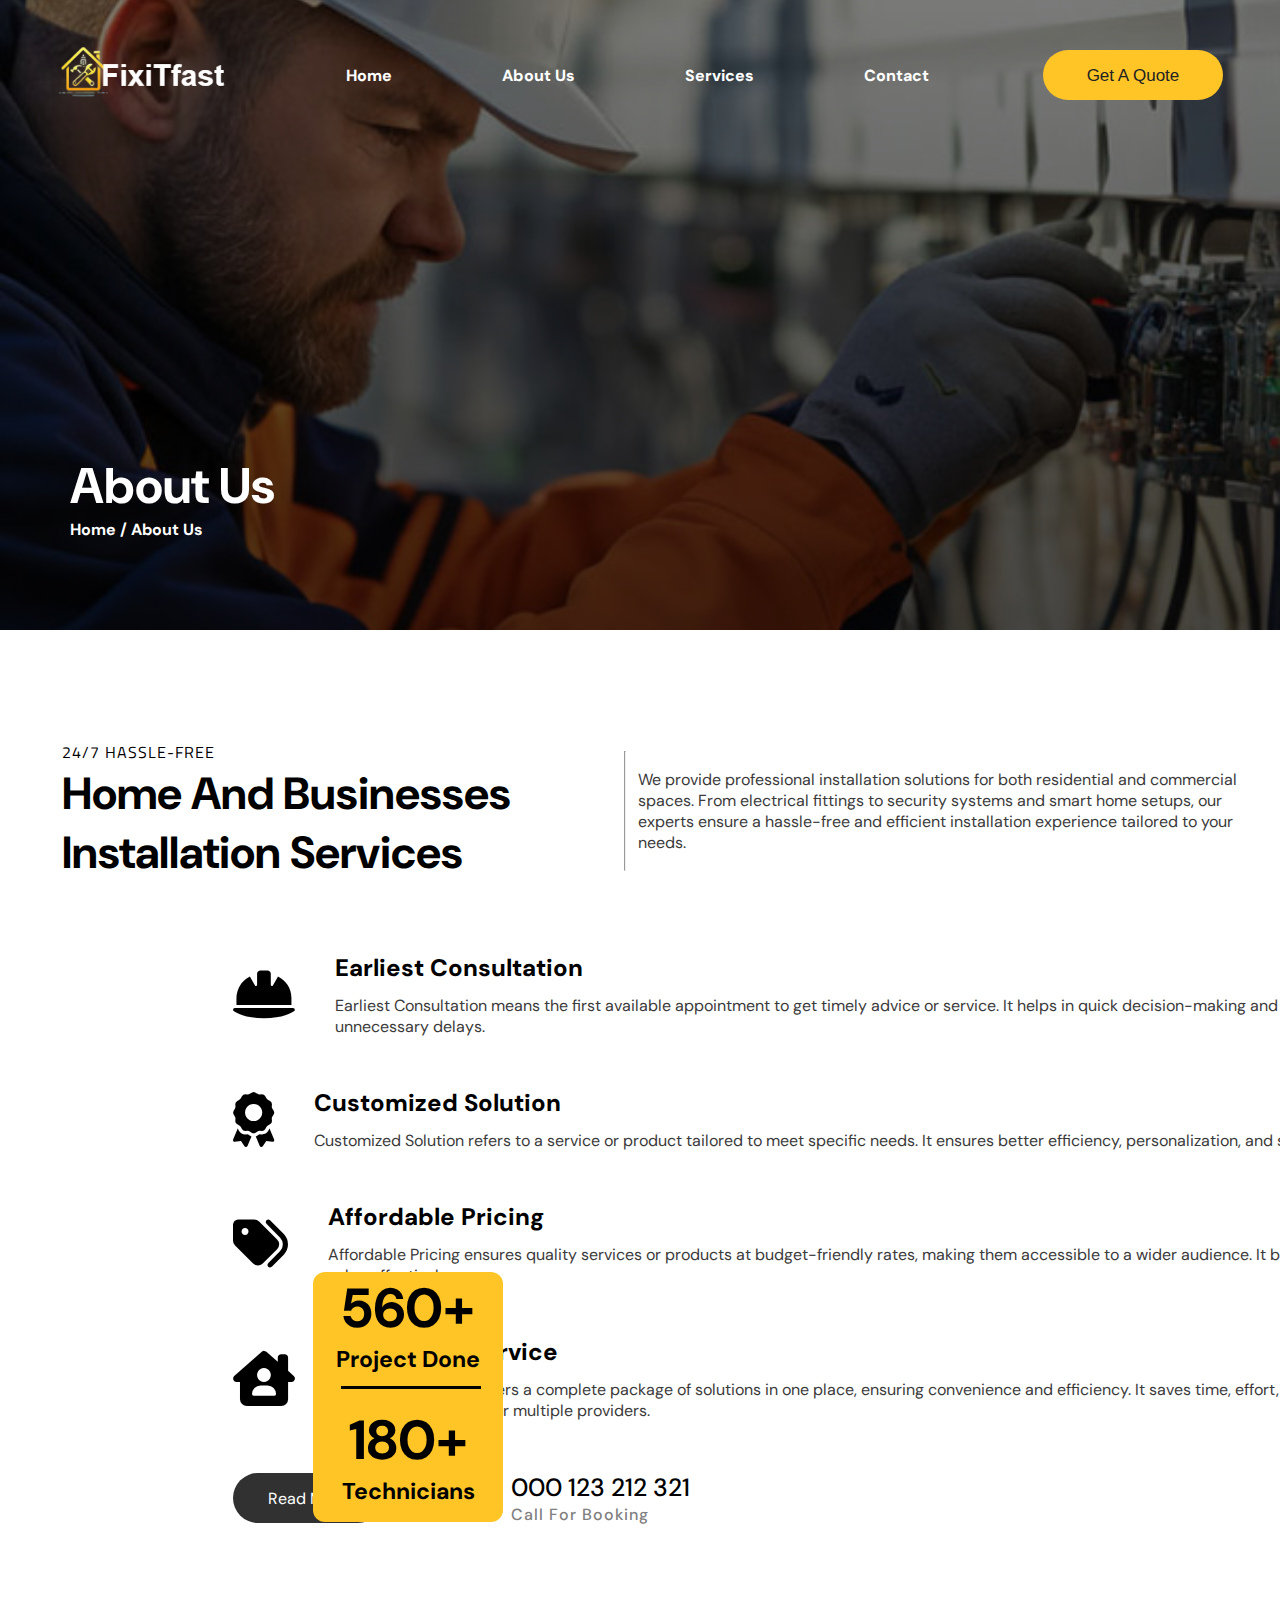
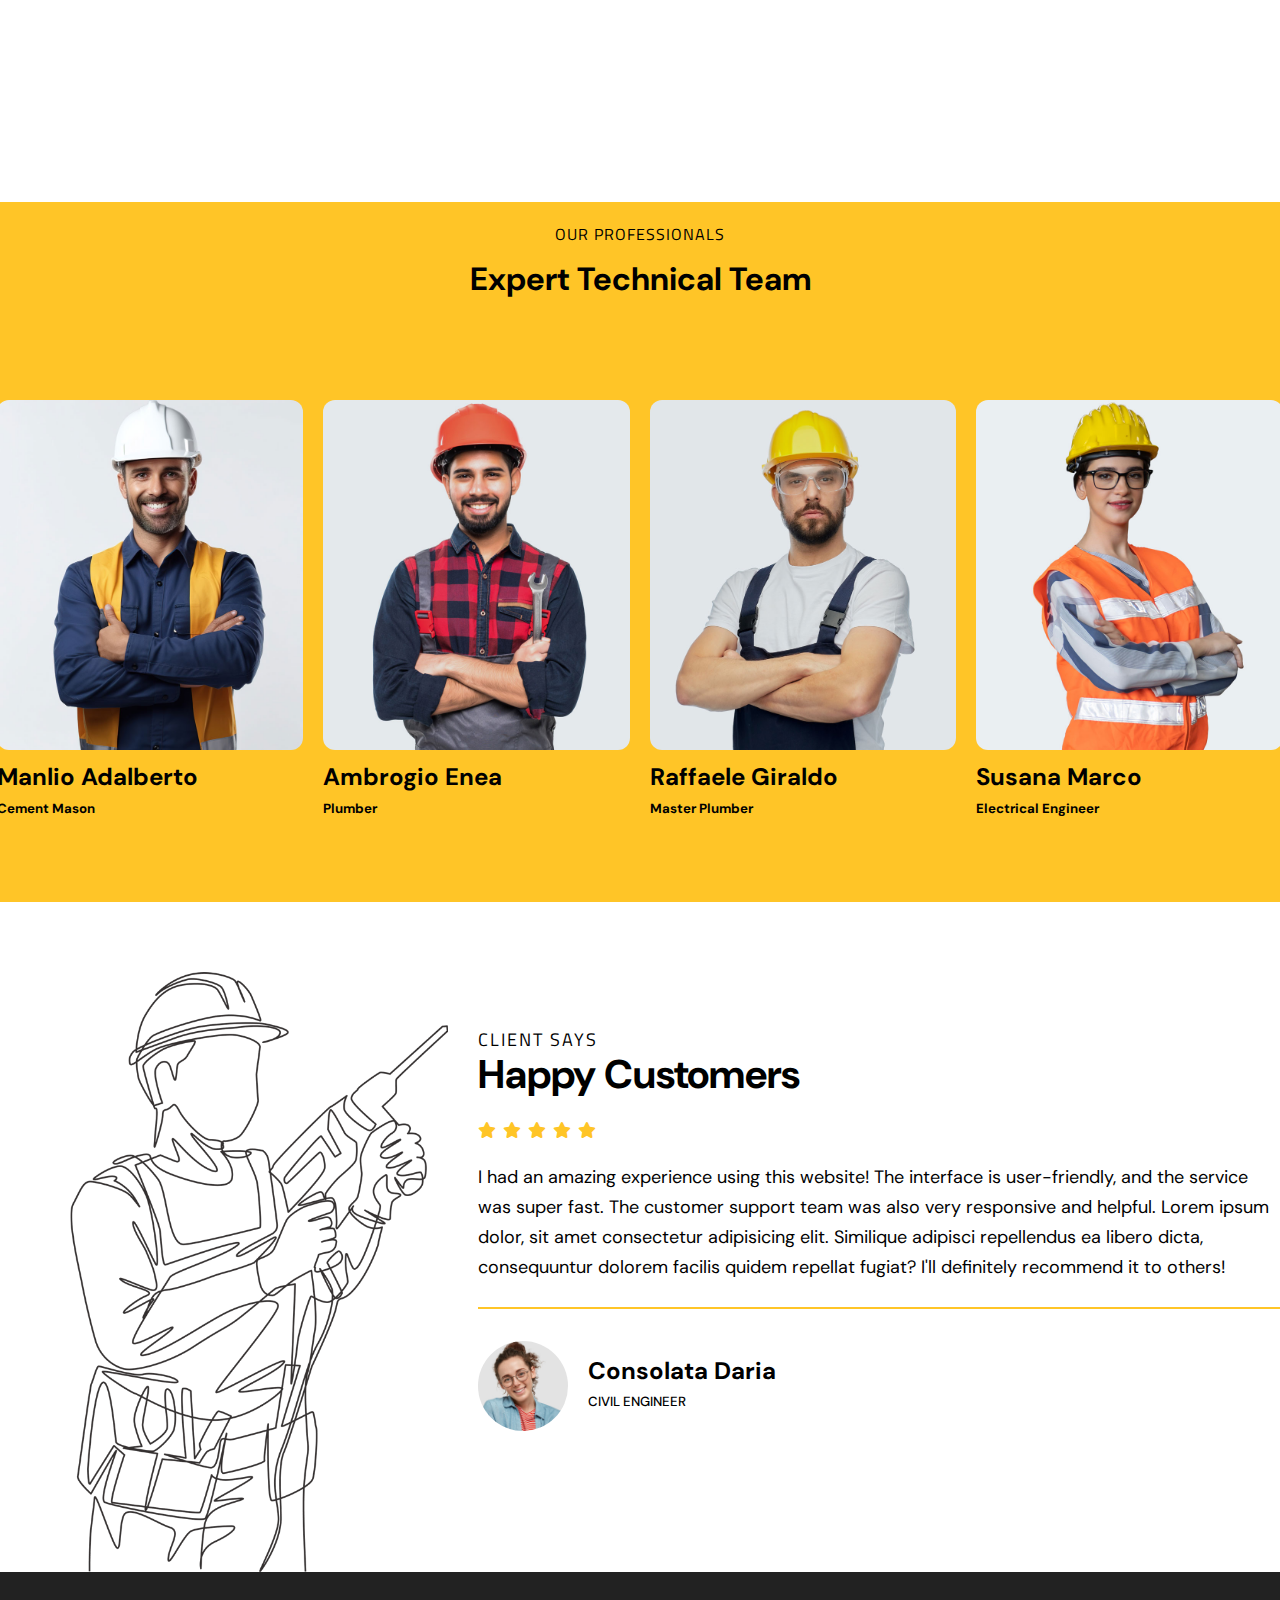
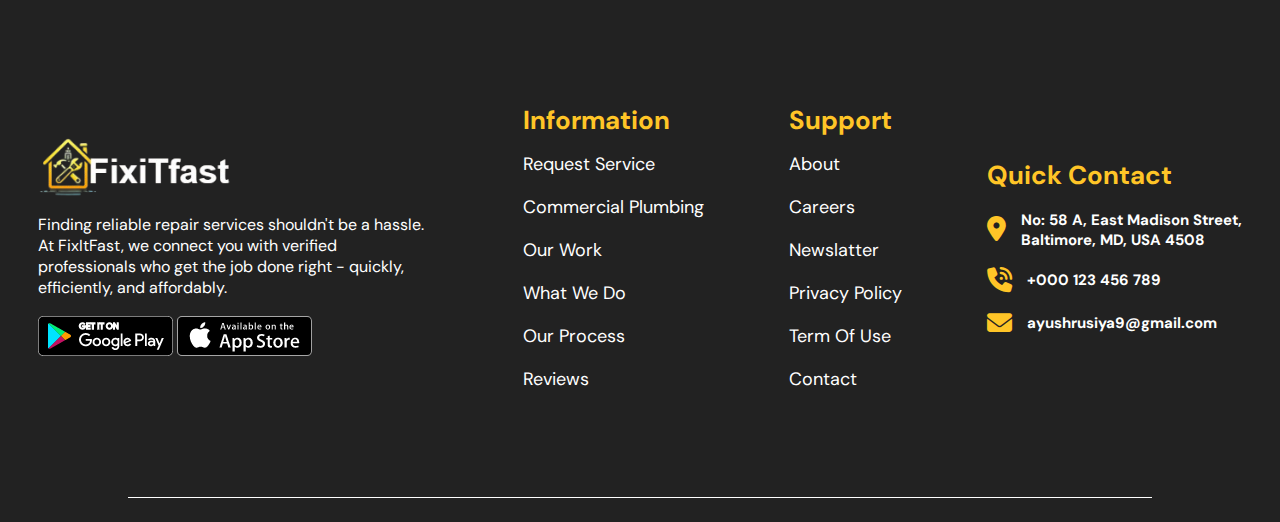
==== about.html @ f1e00926 "all files" ====
<!DOCTYPE html>
<html lang="en">

<head>
    <meta charset="UTF-8">
    <meta name="viewport" content="width=device-width, initial-scale=1.0">
    <title>FixiTfast - About Us </title>
    <link rel="stylesheet" href="style.css">
    <link rel="stylesheet" href="about.css">
    <link rel="preconnect" href="https://fonts.googleapis.com">
    <link rel="preconnect" href="https://fonts.gstatic.com" crossorigin>
    <link
        href="https://fonts.googleapis.com/css2?family=DM+Sans:ital,opsz,wght@0,9..40,100..1000;1,9..40,100..1000&family=Titillium+Web:ital,wght@0,200;0,300;0,400;0,600;0,700;0,900;1,200;1,300;1,400;1,600;1,700&display=swap"
        rel="stylesheet">
    <link rel="stylesheet" href="https://cdnjs.cloudflare.com/ajax/libs/font-awesome/6.7.2/css/all.min.css"
        integrity="sha512-Evv84Mr4kqVGRNSgIGL/F/aIDqQb7xQ2vcrdIwxfjThSH8CSR7PBEakCr51Ck+w+/U6swU2Im1vVX0SVk9ABhg=="
        crossorigin="anonymous" referrerpolicy="no-referrer" />
</head>

<body>
    <div class="master">
        <div class="navbar">
            <img src="Asset/image/nav-logo.png" alt="">
            <ul>
                <li id="navbar-ul"><a href="index.html">Home</a></li>
                <li id="navbar-ul"><a href="about.html">About Us</a></li>
                <li id="navbar-ul"><a href="">Services</a></li>
                <li id="navbar-ul"><a href="">Contact</a></li>
            </ul>
            <div id="navbar">
                <button><a href="">Get A Quote</a></button>
                <label for="click">
                    <i class="fa-solid fa-bars"></i>
                </label>
            </div>
        </div>
        <div id="home-about">
            <h1>About Us</h1>
            <h4>Home / About Us</h4>
        </div>
    </div>
    <section class="element-section">
        <div class="second-section-content">
            <div class="content">
                <span>24/7 HASSLE-FREE</span>
                <h2>Home And Businesses Installation Services</h2>
            </div>
            <div class="content2">
                <hr class="verticle-line">
                <p>We provide professional installation solutions for both residential and commercial spaces. From
                    electrical fittings to security systems and smart home setups, our experts ensure a hassle-free and
                    efficient installation experience tailored to your needs.</p>
            </div>
        </div>
    </section>
    <div class="secont-section-content2">
        <div class="second-content2">
            <div class="img1">
                <img src="asset/second-section-image1.jpg" alt="">
            </div>
            <div class="mid-content">
                <div class="item1">
                    <h1>560+</h1>
                    <h3>Project Done</h3>
                </div>
                <hr class="horizontal-line">
                <div class="item2">
                    <h1>180+</h1>
                    <h3>Technicians</h3>
                </div>
            </div>
            <div class="img2">
                <img src="asset/second-section-image2.jpg" alt="">
                <img src="asset/second-section-image3.jpg" alt="">
            </div>
        </div>
        <div class="second-content2-2">
            <div id="second-content2-right">
                <i class="fa-solid fa-helmet-safety"></i>
                <div>
                    <h2>Earliest Consultation</h2>
                    <p>
                        Earliest Consultation means the first available appointment to get timely advice or service. It
                        helps in quick decision-making and avoids unnecessary delays.
                    </p>
                </div>
            </div>
            <div id="second-content2-right">
                <i class="fa-solid fa-award"></i>
                <div>
                    <h2>Customized Solution</h2>
                    <p>
                        Customized Solution refers to a service or product tailored to meet specific needs. It ensures
                        better efficiency, personalization, and satisfaction.
                    </p>
                </div>
            </div>
            <div id="second-content2-right">
                <i class="fa-solid fa-tags"></i>
                <div>
                    <h2>Affordable Pricing</h2>
                    <p>
                        Affordable Pricing ensures quality services or products at budget-friendly rates, making them
                        accessible to a wider audience. It balances cost and value effectively.
                    </p>
                </div>
            </div>
            <div id="second-content2-right">
                <i class="fa-solid fa-house-chimney-user"></i>
                <div>
                    <h2>All-In-One Service</h2>
                    <p>
                        All-In-One Service offers a complete package of solutions in one place, ensuring convenience and
                        efficiency. It saves time, effort, and cost by eliminating the need for multiple providers.
                    </p>
                </div>
            </div>
            <div class="button-call">
                <button>Read More</button>
                <div>
                    <i class="fa-solid fa-phone-volume"></i>
                    <span>
                        <h1>000 123 212 321</h1>
                        <h4>Call For Booking</h4>
                    </span>
                </div>
            </div>
        </div>
    </div>
    <div class="technical-team">
            <div class="team-heading">
                <h4>OUR PROFESSIONALS</h4>
                <h1>Expert Technical Team</h1>
            </div>
            <div id="technical-team">
                <div id="about-team-member">
                    <img src="Asset/image/tecnician-img1.jpg" alt="">
                    <h2>Manlio Adalberto</h2>
                    <h5>Cement Mason</h5>
                </div>
                <div id="about-team-member">
                    <img src="Asset/image/tecnician-img2.jpg" alt="">
                    <h2>Ambrogio Enea</h2>
                    <h5>Plumber</h5>
                </div>
                <div id="about-team-member">
                    <img src="Asset/image/tecnician-img3.jpg" alt="">
                    <h2>Raffaele Giraldo</h2>
                    <h5>Master Plumber</h5>
                </div>
                <div id="about-team-member">
                    <img src="Asset/image/tecnician-img4.jpg" alt="">
                    <h2>Susana Marco</h2>
                    <h5>Electrical Engineer</h5>
                </div>
        
            </div>
    </div>

    <div class="happy-customer">
        <div id="happy-customer">
            <img src="Asset/image/happy-customer-img.png" alt="" height="600px">
            <div id="happy-customer-content">
                <div class="client-says">
                    <div class="clint-says">
                        <h4>CLIENT SAYS</h4>
                        <h1>Happy Customers</h1>
                    </div>
                    <div class="star-list">
                        <ul>
                            <li><i class="fa-solid fa-star"></i></li>
                            <li><i class="fa-solid fa-star"></i></li>
                            <li><i class="fa-solid fa-star"></i></li>
                            <li><i class="fa-solid fa-star"></i></li>
                            <li><i class="fa-solid fa-star"></i></li>
                        </ul>
                    </div>
                    <p>I had an amazing experience using this website! The interface is user-friendly, and the service
                        was super fast. The customer support team was also very responsive and helpful. Lorem ipsum
                        dolor, sit amet consectetur adipisicing elit. Similique adipisci repellendus ea libero dicta,
                        consequuntur dolorem facilis quidem repellat fugiat? I'll definitely recommend it to others!</p>
                    <hr>
                    <div class="customer-detail">
                        <img src="Asset/image/customer-img.jpg" alt="">
                        <div id="customer-name">
                            <h2>Consolata Daria</h2>
                            <h5>CIVIL ENGINEER</h5>
                        </div>
                    </div>
                </div>
            </div>
        </div>
    </div>
    <div class="footer">
        <div id="footer">
            <div id="footer-1">
                <img src="Asset/image/nav-logo.png" alt="" width="200px">
                <p>Finding reliable repair services shouldn't be a hassle. At FixItFast, we connect you with verified
                    professionals who get the job done right - quickly, efficiently, and affordably.</p>
                <div class="play-store">
                    <img src="Asset/image/google-play.png" alt="">
                    <img src="Asset/image/mac.png" alt="">
                </div>
            </div>
            <div id="footer-2">
                <h3>Information</h3>
                <ul>
                    <li><a href="">Request Service</a></li>
                    <li><a href="">Commercial Plumbing</a></li>
                    <li><a href="">Our Work</a></li>
                    <li><a href="">What We Do</a></li>
                    <li><a href="">Our Process</a></li>
                    <li><a href="">Reviews</a></li>
                </ul>
            </div>
            <div id="footer-2">
                <h3>Support</h3>
                <ul>
                    <li><a href="">About</a></li>
                    <li><a href="">Careers</a></li>
                    <li><a href="">Newslatter</a></li>
                    <li><a href="">Privacy Policy</a></li>
                    <li><a href="">Term Of Use</a></li>
                    <li><a href="">Contact</a></li>
                </ul>
            </div>
            <div id="footer-3">
                <h3>Quick Contact</h3>
                <div id="footer-4-1">
                    <i class="fa-solid fa-location-dot"></i>
                    <h6>No: 58 A, East Madison Street,<br> Baltimore, MD, USA 4508</h6>
                </div>
                <div id="footer-4-1">
                    <i class="fa-solid fa-phone-volume"></i>
                    <h6>+000 123 456 789</h6>
                </div>
                <div id="footer-4-1">
                    <i class="fa-solid fa-envelope"></i>
                    <h6>ayushrusiya9@gmail.com</h6>
                </div>
            </div>
        </div>
        <hr>
    </div>
</body>

</html>
---- style.css ----
html, body {
    overflow-x: hidden;
    margin: 0;
    padding: 0;
    width: 100%; 
}

*{
    margin: 0;
    padding: 0;
    box-sizing: border-box;
    /* overflow: hidden; */
}

.main{
    /* background-image: url(fixitfastbgvde.mp4); */
    background-size: cover;
    height: 100vh;
    font-family: 'Trebuchet MS', 'Lucida Sans Unicode', 'Lucida Grande', 'Lucida Sans', Arial, sans-serif;
}

.navbar img{
    height: 56px;
    /* width: 90px; */
    /* margin-left: 0px;*/
    margin-bottom: 12px; 
}

.navbar h1{
    margin-left: -206px;
}

.navbar{
    display: flex;
    align-items: center;
    justify-content: space-around;
    width: 100%;
    height: 150px;
    color: white;
    top: 0px;
    position: absolute;
    z-index: 10;
    font-family:"DM Sans", sans-serif;
    font-weight: 800;
}

.navbar ul{
    display: flex;
    align-items: center;
    justify-content: center;
    list-style: none;
    gap: 110px;
    font-size: 16px;
}

#navbar-ul a{
    text-decoration: none;
    color: white;
}

#navbar-ul a:hover{
    color: #FFC527;
    transition: 1s ease;
}

.navbar button{
    width: 180px;
    height: 50px;
    border: none;
    border-radius: 50px;
    background-color: #FFC527;
    font-size: 18px;
    cursor: pointer;
}

.navbar button:hover{
    background-color: rgb(49, 49, 49);
    color: white;
    transition: 0.5s ;
}

/* .background_video{
    height: 100vh;
    width: 100;
    top: 0;
    left: 0;
    position: absolute;
    overflow: hidden;
    object-fit: cover;
    z-index: 0; 
}

.background_video video{
    position: absolute;
    top: 50%; 
    left: 50%;
    transform: translate(-50%, -50%);
    width: auto;
    height: auto; */


    .background_video {
        position: absolute;
        top: 0;
        left: 0;
        height: 100vh;
        width: 100%;
        overflow: hidden;
        z-index: 0;
    }
    
    .background_video video {
        position: absolute;
        background-size: cover;
        top: 0;
        left: 0;
        width: 100%;
        height: 100%;
        object-fit: cover;
        z-index: -1; /* Optional: Send it to back */
    }

.container{
    position: absolute;
    z-index: 100;
    /* margin-top: 300px ; */
    /* margin-left: 100px; */
    color: white;
    font-family: "DM Sans", sans-serif;
    /* width: 900px; */
    width: 90%;
    max-width: 900px;
    margin: 300px auto 30px 80px;
}

.container h4{
    font-family: "Titillium Web", sans-serif;
    font-weight: 400;
    font-size: 20PX;
    margin-bottom: 10px;
    letter-spacing: 1.2px;
}

.container h1{
    font-size: 50px;
}

.container p{
    letter-spacing: 0.5px;
    margin-top: 12px;
}

.btn{
    margin-top: 40px;
    display: flex;
    gap: 25px;
}

.btn button{
    font-family: "DM Sans", sans-serif;
    width: 180px;
    height: 50px;
    border-radius: 40px;
    cursor: pointer;
}

.contactbtn{
    border: none;
    background-color: #FFC527;
    font-size: 16px;
    font-weight: 600;
}

.contactbtn:hover{
    background-color:white;
    transition: 0.5s;
}

.readmorebtn{
    border: none;
    background-color: white;
    font-size: 16px;
    font-weight: 600;
}

.readmorebtn:hover{
    background-color: #FFC527;
    transition: 0.5s;
}

.rating{
    margin-left: -590px;
    margin-top: 30px;
    display: flex;
    /* align-items: center; */
    justify-content: center;
    gap: 12px;
}

.rating ul{
    display: flex;
    list-style: none;
}

.rating h5{
    font-size: 17px;
    font-family: "DM Sans", sans-serif;
    font-weight: 300;
}

.second-section-content{
    display: flex;
    align-items: center;
    justify-content: space-evenly;
    gap: 20px;
    margin-top: 110px;
}

.content{
    width: 500px;
    margin-left: 20px;
}

.content span{
    font-family: "Titillium Web", sans-serif;
    letter-spacing: 1px;
    font-weight: 400;
}

.verticle-line{
    background-color: gray;
    width: 2px;
    height: 120px;
}

.content2{
    display: flex;
    align-items: center;
    gap: 12px;
}

.content h2{
    font-family: "DM Sans", sans-serif;
    font-size: 45px;
}

.content2 p{
    /* margin-left: -100px; */
    width: 600px;
    color:  rgb(59, 58, 58);
    font-family: "DM Sans", sans-serif;
}

.secont-section-content2{
    font-family: "DM Sans", sans-serif;
    min-height: 100vh;
    display: flex;
    width: 1300px;
    margin-left: 113px;
    gap: 40px;
    position: relative;
}

.second-content2{
    /* width: 100%; */
    display: flex;
    align-self: center;
}

.img1 img{
    /* width: 80px; */
    margin-top: 24px;
    height: 450px;
    border-radius: 12px;
    margin-right: 12px;
}

.img2 img:first-child{
    border-radius: 12px;
    height: 260px;
}

.img2 img:nth-child(2){
    margin-top: 15px;
    border-radius: 12px;
    width: 300px;
    height: auto;
}

.mid-content{
    position: absolute;
    width: 190px;
    height: 250px;
    text-align: center;
    background-color: #FFC527;
    border-style: none;
    border-radius: 12px;
    margin-left: 200px;
    margin-top: 165px;
}

.item{
    margin-top: 15px;
}

.item1 h1{
    font-size: 55px;
}

.item1 h3{
    font-size: 23px;
}

.horizontal-line{
    background-color: black;
    width: 140px;
    height: 3px;
    border: none;
    margin-top: 12px;
    margin-left: 28px;
}

.item2{
    margin-top: 15px;
}

.item2 h1{
    font-size: 55px;
}

.item2 h3{
    font-size: 23px;
}

.img2{
    height: 450px;
}

.img2 img{
    height: 200px;
}

.second-content2-2{
    margin-left: 67px;
    margin-top: 20px;
}

#second-content2-right{
    display: flex;
    align-items: center;
    gap: 40px;
    margin-top: 50px;
    margin-bottom: 50px;
}

#second-content2-right i{
    font-size: 55px;
}

#second-content2-right div p{
    margin-top: 12px; 
    color:  rgb(59, 58, 58);

}

#second-content2-right div h2{
    font-weight: 800;
}

.button-call{
    display: flex;
    align-items: center;
    gap: 70px;
}

.button-call button{
    height: 50px;
    width: 150px;
    border: none;
    background-color: rgb(49, 49, 49);
    color: white;
    border-radius: 50px;
    font-size: 16px;
    font-family: "DM Sans", sans-serif;
    cursor: pointer;
}

.button-call button:hover{
    background-color: #FFC527;
    color: black;
    transition: 0.5s;
}

.button-call div{
    display: flex;
    gap: 20px;
    align-items: center;
}

.button-call div i{
    font-size: 38px;
    color:  #FFC527;
}

.button-call div span h1{
    font-weight: 500;
    font-size: 25px;
    cursor: pointer;
}

.button-call div span h4{
    color: gray;
}

.button-call div span h1:hover{
    color: #FFC527;
    transition: 0.5s;
}

.button-call div span h4{
    font-family: "DM Sans", sans-serif;
    font-weight: 500;
    letter-spacing: 1px;
    color: gray;
}

.third-section{
    background-color: #FFC527;
    width: 100%; 
    margin-top: 90px;
}    

.first-container{
    display: flex;
    align-items: center;
    /* background-color: #FFC527; */
    height: 450px;
    width: 80%;
    margin-left: 120px;
    padding-top: -100px;
}

.first-container div{
    margin-top: -160px;
}


.first-container div h4{
    font-family: "Titillium Web", sans-serif;
    font-weight: 500;
    letter-spacing: 4px;
}

.first-container div h1{
    font-size: 45px;
    font-family: "DM Sans", sans-serif;
    color:  rgb(37, 37, 37);
}

.first-container div p{
    font-size: 18px;
    width: 700px;
    margin-left: 12px;
    font-family: "DM Sans", sans-serif;
    color: rgb(59, 59, 59);
}

#first-container{
    display: flex;
    align-items: center;
}

.first-container hr{
    width: 1.5px;
    height: 110px;
    border: none;
    background-color: rgb(58, 57, 57);
    /* margin-top: -160px; */
}

.second-container{
    position: absolute;
    margin-top: -210px;
    font-family: "DM Sans", sans-serif;
}

.part{
    display: flex;
    align-items: center;
    margin-left: 30px;
    margin-right: 30px;
    gap: 18px;
}

.sanitary{
    width: 351px;
    height: 500px;
}

.sanitary img:hover{
    transform: scale(1.05);
    transition: 0.5s ease;
    background-size: cover;
    cursor: pointer;
}

.circle{
    width: 90px;
    height: 90px;
    position: absolute;
    background-color: #FFC527;
    border-radius: 50PX;
    display: flex;
    align-items: center;
    justify-content: center;
    margin: 125px;
    cursor: pointer;
}

.sanitary img{
    width: 350px;
    border-radius: 12px;
    cursor: grab;
}


.sanitary span{
    display: flex;
    justify-content: space-between;
    align-items: center;
    margin-top: 15px;
    cursor: pointer;
}

.sanitary span:hover{
     color: #FFC527;
     transition: 0.5s;
}

.sanitary span i{
    font-size: 25px;
}

.sanitary p{
    margin-top: 18px;
    color: rgb(59, 59, 59);
}

.sanitary hr{
    margin-top: 18px;
    border: none;
    height: 1px;
    background-color: black;

}

.sanitary-buttun{
     display: flex;
     align-items: center;
     justify-content: center;
     gap: 20px;
     margin-top: 40px;
    font-family: "DM Sans", sans-serif;
}

#btn1{
    width: 180px;
    height: 50px;
    background-color: #FFC527;
    border: none;
    border-radius: 30px;
    font-weight: 500;
    font-size: 14px;
    cursor: pointer;
}

#btn2{
    width: 180px;
    height: 50px;
    background-color: rgb(59,59,59);
    color: white;
    border: none;
    border-radius: 30px;
    font-weight: 500;
    font-size: 14px;
    cursor: pointer;
}

#btn1:hover{
   background-color: rgb(59, 59, 59);
   transition: 0.5s;
   color: white;
}

#btn2:hover{
   background-color: #FFC527;
   transition: 0.5s;
   color: black;
}

.fourth-section{
    margin-top: 413px;
    height: 431px;
}

.heading{
   padding-top: 100px;
   line-height: 37px;
}

.heading h4{
    font-family: "Titillium Web", sans-serif;
    letter-spacing: 1px;
    font-weight: 500;
    word-spacing: 3px;
    letter-spacing: 0.5px;
    font-size: 18px;
    color: rgb(94, 94, 94);
}

.heading h1{
    font-family: "DM Sans", sans-serif;
    font-size: 42px;
}

.heading, .form{
    margin-left: 140px;
}

.form{
    display: grid;
   grid-template-columns: repeat(3,1fr);
   grid-template-rows: repeat(2,1);
   gap: 50px;
   row-gap: 30px;
   width: 850px;
   margin-top: 30px;
}

#form-type input{
    font-family: "DM Sans", sans-serif;
    padding-left: 12px;
     width: 270px;
     height: 50px;
     font-size: 15px;
     font-weight: 500;
     border: none;
     background-color: rgb(225, 225, 225);
     border-radius: 10px;
}

#form-btn button{
    width: 270px;
    height: 50px;
    border: none;
    font-family: "DM Sans", sans-serif;
    font-size: 16px;
    font-weight: 500;
    background-color: #FFC527;
    border-radius: 10px;
    cursor: pointer;
}

#form-btn button:hover{
   background-color: rgb(59, 59, 59);
   color: white;
   transition: 0.5s;
}

#request-quote img{
    height: 420px;
    position: absolute;
    margin-top: -323px;
    left: 1080px;
}

.fourth-about{
    display: flex;
    align-items: center;
    justify-content: center;
    width: 1215px;
    margin-left: 140px;
    margin-top: 0px;
}

.about1{
    width: 303px;
    height: 320px;
    background-color: #FFC527;    
    text-align: center;
    border-radius: 12px;
}

.about1 div{
    margin-top: 50px;
    width: 220px;
    margin-left: 15px;
}

.about1 div h1{
    font-size: 50px;
    margin-left: -15px;
    font-family: "DM Sans", sans-serif;
}

.about1 div h4{
    margin-left: -90px;
    font-family: "Titillium Web", sans-serif;
    font-weight: 500;
    letter-spacing: 1px;
}

.about1 div p{
    margin-left: 12px;
    width: 250px;
    font-family: "DM Sans", sans-serif;
    text-align: left;
    margin-top: 12px;
    color: rgb(60, 59, 59);
}

.about2{
    display: flex;
    align-items: center;
    justify-content: center;
    border-radius: 12px;
    background-color: rgb(223, 219, 219);

}

#about2-item{
    text-align: center;
    width: 303px;
    height: 320px;
    background-color: rgb(223, 219, 219);
    border-radius: 12px;
}

#about2-item div{
    font-family: "DM Sans", sans-serif;
    margin-top: 90px;
}

#about2-item i{
   font-size: 65px;
}

#about2-item h2{
    margin-top: 12px;
}

#about2-item p{
    margin-top: 12px;
    color: rgb(60, 59, 59);
}

.review{
    background-color: rgb(34, 34, 34);
    margin-top: 100px;
    height: 2100px;
}

.review1{
    display: flex;
    align-items: center;
    justify-content: center;
    gap: 50px;
    width: 1150px;
    margin-left: 180px;
    padding-top: 80px;
}

#review-heading{
    width: 700px;
}

#review-heading h4{
    font-family: "Titillium Web", sans-serif;
    color: #FFC527;
    letter-spacing: 0.5px;
    font-size: 17px;  
    font-weight: 400;
}

#review-heading h1{
    font-family: "DM Sans", sans-serif;
    font-size: 45px;
    margin-top: 15px;
    color: white;
}

#review-content{
    display: flex;
    gap: 32px;
    width: 556px;
}

#review-content p{
    color: white;
    font-family: "DM Sans", sans-serif;
    padding-top: 12px;
}

#review-content hr{
    border: none;
    background-color: rgb(217, 216, 216);
    width: 1px;
    height: 200px;
}

.review-star{
    display: flex;
    align-items: center;
    justify-content: center;
    margin-top: 35px;
    margin-left: -190px;
}

.review-star-ul ul{
    list-style: none;
    display: flex;
    align-items: center;
}

.review-star-ul h5{
    color: white;
    font-family: "DM Sans", sans-serif;
} 

.review-section2{
    display: flex;
    align-items: center;
    justify-content: center;
    gap: 45px;
    margin-top: 60px;
}

#review-section2-content h1{
   font-size: 95px;
   color: #FFC527;
   font-family: "DM Sans", sans-serif;
}

#review-section2-content h4{
    font-size: 24px;
    font-weight: 600;
   font-family: "DM Sans", sans-serif;
   color: white;
}

.portfolio-content{
    display: grid;
    grid-template-columns: repeat(3,1fr);
    grid-template-rows: repeat(2,1fr);
    margin-left: 50px;
    grid-row-gap: 30px;
    margin-top: 85px;
}

#portfolio-content img{
    border-radius: 12px;
    width: 440px;
    height: auto;
}

#portfolio-content img:hover{
    transform: scale(1.05);
    transition: 0.5s ease;
    cursor: pointer;
}

#portfolio-content div{
    text-align: center;
    width: 350px;
    margin-left: 43px;
}

#portfolio-content-item-h2 a{
    color: white;
    text-decoration: none;
   font-family: "DM Sans", sans-serif;
}

#portfolio-content-item-h2 a:hover{
    color: #FFC527;
    transition: 0.5s ease;
    text-decoration:underline;
}

#portfolio-content-item-a {
    word-spacing: 2px;
    font-size: 17px;
    color: gray;
    font-family: "Titillium Web", sans-serif;
}

#portfolio-content-item-a:hover{
    color: white;
    transition: 0.5s ease;
}

#portfolio-content-item-a i{
    font-size: 15px;
    margin-left: 5px;
}

.portfolio-btn{
    text-align: center;
    margin-top: 50px;
 
}

.portfolio-btn button{
    width: 212px;
    height: 45px;
    border: none;
    border-radius: 25px;
    background-color: #FFC527;
    cursor: pointer;
}

.portfolio-btn button:hover{
    background-color: white;
    transition: 0.5s ease;
}

.portfolio-btn button a{
    text-decoration: none;
   font-family: "DM Sans", sans-serif;
   font-size: 15px;
   font-weight: 500;
   color: rgb(34, 34, 34);
}

.house{
    display: flex;
    align-items: center;
    justify-content: center;
    gap: 50px;
    height: 150px;
    background-color: rgb(34, 34, 34);
    margin-top: 90px;
}   

.house img{
    height: 150px;
}

.house-content h1{
   font-size: 50px;
   width: 700px;
   font-family: "DM Sans", sans-serif;
   color: white;
}

.house-btn{
    display: flex;
    gap: 20px;
}

#house-btn1{
    width: 160px;
    height: 50px;
    border: none;
    border-radius: 25px;
    background-color: #FFC527;
   cursor: pointer;
}

#house-btn1 a{
   font-family: "DM Sans", sans-serif;
   font-size: 16px;
   text-decoration: none;
   color: rgb(34, 34, 34);
}

#house-btn1:hover{
    background-color: white;
    transition: 0.5s ease;
}

#house-btn2{
    width: 180px;
    height: 50px;
    border: none;
    border-radius: 25px;
    background-color: white;
    cursor: pointer;
}

#house-btn2 a{
    font-family: "DM Sans", sans-serif;
    font-size: 16px;
    text-decoration: none;
    color: rgb(34, 34, 34);
 }

 #house-btn2:hover{
    background-color: #FFC527;
    transition: 0.5s ease;
 }

.technical-team{
    text-align: center;
    height: 700px;
    background-color: #FFC527;
}

.technical-team div{
    padding-top:20px;
}

.team-heading{
    margin-top: 20px;
}

.team-heading h4{
    font-family: "Titillium Web", sans-serif;
    font-weight: 400;
    letter-spacing: 1px;
}

.team-heading h1{
    font-family: "DM Sans", sans-serif;
    margin-top: 12px;
}

#technical-team{
    display: flex;
    align-items: center;
    justify-content: center;
    gap: 20px;
    margin-top: 60px;
}

#technical-team img{
    height: 350px;
    border-radius: 12px;
}

#about-team-member {
    text-align: start;
    line-height: 32px;
    font-family: "DM Sans", sans-serif;
}

.happy-customer{
    height: 600px;
}

#happy-customer{
    display: flex;
    justify-content: center;
   margin-top: 70px;
   gap: 30px;
   margin-left: 70px;
}

#happy-customer-content{
    margin-top: 50px;
    width: 900px;
}

.clint-says{
    line-height: 35px;
}

.clint-says h4{
    font-family: "Titillium Web", sans-serif;
    letter-spacing: 2px;
    font-weight: 400;
    font-size: 18px;
}

.clint-says h1{
    font-family: "DM Sans", sans-serif;
    font-size: 40px;
}

.star-list ul{
   display: flex;
   align-items: center;
   list-style: none;
   gap: 7px;
   margin-top: 30px;
}

.star-list ul li{
   color: #FFC527;
}

.client-says p{
    line-height: 30px;
    font-family: "DM Sans", sans-serif;
     margin-top: 22px;
     font-size: 18px;
}

.client-says hr{
    background-color: #FFC527;
    height: 2px;
    border: none;
    margin-top: 25px;
}

.customer-detail{
    display: flex;
    align-items: center;
    gap: 20px;
    margin-top: 32px;
}

.customer-detail img{
   height: 90px;
   border-radius: 50%;
}

#customer-name{
    font-family: "DM Sans", sans-serif;
    line-height: 31px;
}

#customer-name h5{
    font-weight: 500;
}

.booking{
    background-color: #FFC527;
    width: 100%;
    height: 800px;
   
}

#booking-set{
    /* margin-left: 55px; */
    padding-top: 35px;
    display: flex;
    align-items: center;
    justify-content: center;
    gap: 20px;
}

.booking1{
    /* background-image: url(Asset/second-section-image3.jpg); */
    background: linear-gradient(to top, rgba(0, 0, 0, 0.8), rgba(0, 0, 0, 0)), 
    url('Asset/second-section-image3.jpg');
    border-radius: 15px;
    height: 730px;
    opacity: 1;
    width: 650px;
    background-size: cover;
    background-position: center;
    text-align: center;
    display: flex;
    flex-direction: column;
    justify-content: flex-end;
    marg
}

#booking-1{
    display: flex;
    align-items: center;
    justify-content: center;
    gap: 15px;
    margin-bottom: 20px
}

#booking-1 i{
    font-size: 60px;
    color: #FFC527;
}

#booking-1 div{
    color: white;
    font-family: "DM Sans", sans-serif;
    text-align: left;
}

#booking-2-head{
    padding-bottom: 20px;
}

#booking-2-head h4{
    font-family: "Titillium Web", sans-serif;
    letter-spacing: 1.5px;
    font-size: 18px;
    font-weight: 400;
    color: rgb(56, 55, 55);
}

#booking-2-head h1{
    font-family: "DM Sans", sans-serif;
    font-size: 59px;
}

#booking-2-head p{
    font-family: "DM Sans", sans-serif;
    color: rgb(56, 55, 55);

}

.booking-2{
    width: 750px;    
}

#booking-2-form{
    display: grid;
    grid-template-columns: repeat(2,1fr);
    grid-template-rows: repeat(4,1fr);
    gap: 10px;
}

.service-option{
    grid-column-start: 1;
    grid-column-end: 3;
}

.address{
    grid-column-start: 1;
    grid-column-end: 3;
}

#message{
    width: 747px;
    height: 150px;
    margin-top: 20px;
    border: 2px solid gray;
    border-radius: 12px;
    padding: 5px;
    font-family: "DM Sans", sans-serif;

}

#booking-2-form input{
    height: 60px;
    border: 2px solid gray;
    border-radius: 12px;
    padding: 10px;
    font-family: "DM Sans", sans-serif;
}

.booking-2 button{
    width: 150px;
    height: 45px;
    border: none;
    border-radius: 25px;
    background-color: rgb(34, 34, 34);
    color: white;
    font-family: "DM Sans", sans-serif;
    font-size: 15px;
    cursor: pointer;
}

.booking-2 button:hover{
    background-color: white;
    color: black;
    transition: 0.5s ease;
}

.footer{
    height: 550px;
    width: 100%;
    background-color: rgb(34, 34, 34);
    display: flex;
    flex-direction: column;
    align-items: center;
    justify-content: center;
}

#footer{
    display: flex;
    align-items: center;
    justify-content: center;
    width: 100%;
    gap: 85px;  

}

#footer-1{
    width: 400px;
    height: 500px;
    text-align: start;
    color: white;
    font-family: "DM Sans", sans-serif;
    display: flex;
    flex-direction: column;
    justify-content: center;
    gap: 18px;
}

#footer-2{
    display: flex;
    flex-direction: column;
    align-items: start;
    gap: 15px;
    font-family: "DM Sans", sans-serif;
    
}

#footer-2 h3{
    font-size: 26px;
    color: #FFC527;

}

#footer-2 ul{
    list-style: none;
    display: flex;
    flex-direction:column;
    align-items: start;
    gap: 19px;
}

#footer-2 ul li a{
    text-decoration: none;
    color: white;
    cursor: pointer;
    font-size: 18px;
}

#footer-2 ul li a:hover{
    color: #FFC527;
    transition: 1s ease;
}

#footer-3{
    text-align: start;
    display: flex;
    flex-direction: column;
    justify-content: center;
    gap: 18px;
    font-family: "DM Sans", sans-serif;

}

#footer-3 h3{
    font-size: 26px;
    color: #FFC527;
}

#footer-4-1{
    display: flex;
    align-items: center;
    justify-content: start;
    gap: 15px;
}

#footer-4-1 i{
    font-size: 25px;
    color: #FFC527;
}

#footer-4-1 h6{
    color: white;
    font-size: 15px;
}

.footer hr{
    width: 80%;
    border: none;
    height: 1px;
    background-color: white;
}

.main input{
    position: absolute;
    z-index: 900;
}

.navbar label i{
    font-size: 26px;
    cursor: pointer;
}

.navbar label{
    display: none;
}

#click:checked~.navbar ul{
    display: block;
    color: black;
}

#navbar label i{
    color: #FFC527;
}

#navbar button a{
    text-decoration: none;
    color: rgb(34, 34, 34);
    font-size: 17px;
}

#navbar button a:hover{
    color: white;
}

@media (max-width: 400px) {
    #navbar button{
        display: none;
    }

    .container h1{
        font-size: 26px;
        text-align: center;
    }

    .second-content2-2{
        width: 90%;
        margin: 0;
    }

    #second-content2-right{
        flex-wrap: wrap;
        align-items: center;
        justify-content: center;
        margin-left: 0;
    }
}

@media (max-width: 699px) {


    .form{
        grid-template-columns: repeat(1,auto);
        grid-template-rows: repeat(6,1fr);
        gap: 10px;
        grid-row-gap: 10px;
        margin-left: 20px;
    }
}

@media (max-width: 899px) {
    .navbar{
        width: 90%; 
        justify-content: space-around;
        align-items: center;
    }

    #navbar{
        display: flex;
        gap: 12px;
        align-items: center;
    }
 
    .navbar label{
        display: block;
    }

    #navbar label i{
        position: relative;
        z-index: 3;
    }
    
    .container .btn button{
        width: 130px;
    }

    .navbar ul{
        display: none;
        position: absolute;
        z-index: 2;
        top: 52px;
        background-color: white;
        color: black;
        border-radius: 10px;
        width: 160px;
        text-align: start;
        line-height: 45px;
        right: 27px;
        height: 290px;
        padding-top: 35px;
        padding-right: 12px;
    }

    .navbar ul li{
        /* margin-top: 40px; */
        border: 1px solid gray;
        border-radius: 12px;
        padding: 5px;
        margin: 5px;
    }

    #navbar-ul a{
        color: black;
    }

    .container{
        position: relative;
        z-index: 2;
        margin: 0;
        display: flex;
        flex-direction: column;
        align-items: center;
        margin-top: 120px;
        width: 100%;
        justify-content: center;
    }

    .container h1{
        font-size: 35px;
    }

    .container p{
        width: 80%;
    }

    .rating{
        margin: 0;
        margin-top: 30px;
    }

    .first-container div{
        margin: 0;
    }

    .first-container div p{
        width: 80%;
    }

    .first-container hr{
        display: none;
    }

    .first-container{
        flex-wrap: wrap;
        align-items: center;
        margin: 0;
    }

    .second-container{
        position: unset;
        margin: 0;
    }

    .part{
        flex-wrap: wrap;
        align-items: center;
        justify-content: center;
        
    }
    #request-quote{
        display: none;
    }

    .second-section-content{
        flex-wrap: wrap;
    } 

    .content2{
        width: 90%;
    }

    .second-content2{
        flex-wrap: wrap;
        align-items: center;
        justify-content: center;
        margin: 0;
        padding: 0;
    }

    .mid-content{
        position: unset;
        margin: 0;
        padding: 0;
    }

    .secont-section-content2{
        margin: 0;
        padding: 0;
        text-align: center;
    }

    .button-call{
        flex-wrap: wrap;
        justify-content: center;
    }

    .fourth-section{
        margin: 0;
        text-align: center;
    }

    .form{
        grid-template-columns: repeat(2,auto);
        grid-template-rows: repeat(3,1fr);
        gap: 10px;
        grid-row-gap: 10px;
        margin-left: 20px;
    }

    #form-type input{
        margin: 0;
        /* width: auto; */
        /* padding: 0; */
        gap: 0;
        /* margin-left: -29px; */
    }

    .portfolio-content{
        grid-template-columns: repeat(1,auto);
        grid-template-rows: repeat(6,auto);
        height: auto;
    }
}

@media (max-width: 1200px) {
    .portfolio{
        height: auto;
    }

    .first-container{
        flex-wrap: wrap;
        align-items: center;
        height: auto;
        margin-left: 10px;
        padding: 0;
    }

    .secont-section-content2{
        flex-wrap: wrap;
        width: 90%;
    }

    .second-content2-2{
        width: 90%;
        margin: 0;
    }

    .fourth-about{
        flex-wrap: wrap;
        flex-direction: column;
        margin: 20px;
        width: auto;
        
    }    

    .about2{
        flex-wrap: wrap;
        background-color: none;
        width: auto;
    }

    .review1{
        flex-wrap: wrap;
        margin: 0;
        width: auto;
    }

    .review-section2{
        flex-wrap: wrap;
    }

    .portfolio-content{
        grid-template-columns: repeat(2,1fr);
        grid-template-rows: repeat(3,1fr);
    }
}


@media (max-width: 1496px){
    .heading{
        margin: 0;
        padding: 0;
    }

    .fourth-section{
        margin: 0;
        text-align: center;
    }

    .first-container{
    }  

    .first-container div{
        margin: 0;
    }

    .second-container{
        position: unset;
        margin: 0;
    }

    .part{
        flex-wrap: wrap;
        align-items: center;
        justify-content: center;
        height: auto;
        
    }
    #request-quote{
        display: none;
    }
}
---- about.css ----
*{
    margin: 0;
    padding: 0;
    box-sizing: border-box;
}

.master{
    background: linear-gradient(to top, rgba(1, 0, 0, 0.7), rgba(0, 0, 0, 0.5)),url(Asset/air\ condition.jpg);
    height: 70vh;
    background-size: cover;
    background-position: center;
}

#home-about{
    color: white;
    display: flex;
    flex-direction: column;
    justify-content: flex-end;
    width: 400px;
    padding-left: 70px;
    height: 60vh;
    font-family: "DM Sans", sans-serif;

}

#home-about h1{
    font-size: 50px;
}
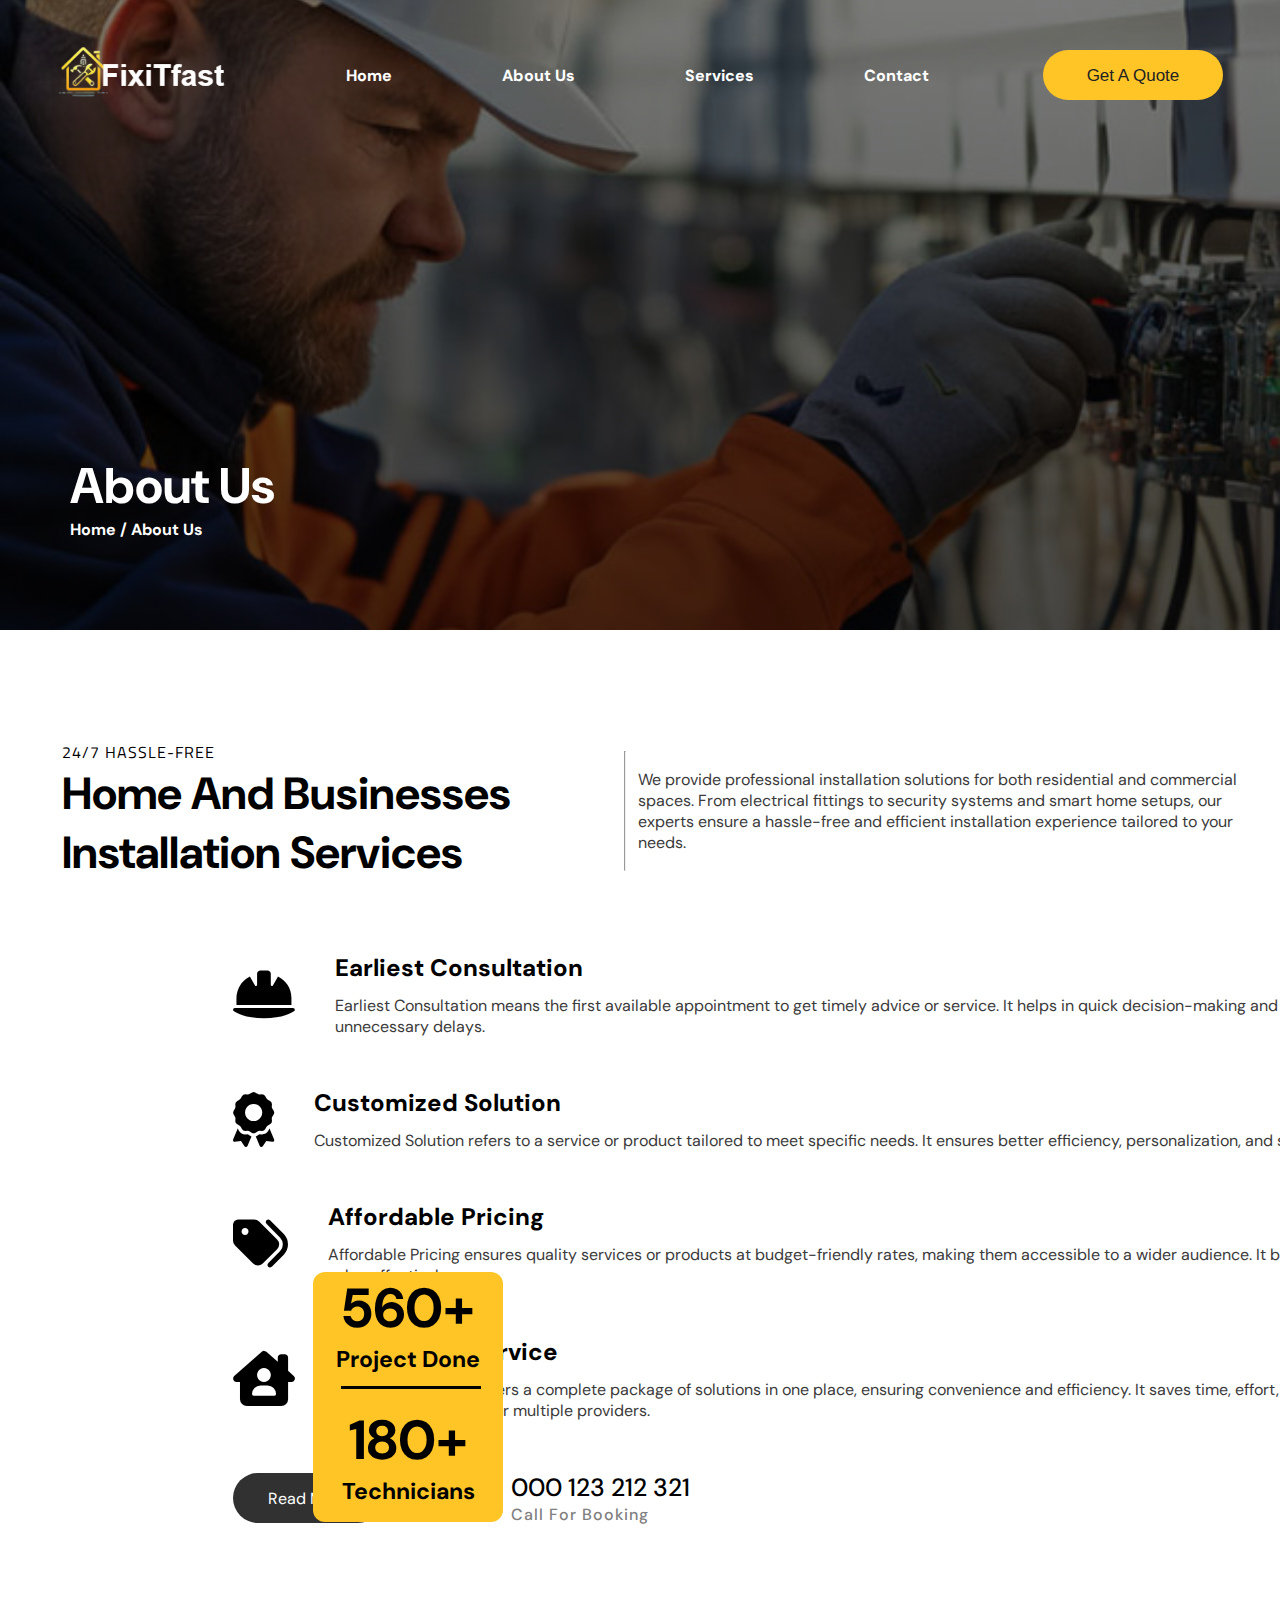
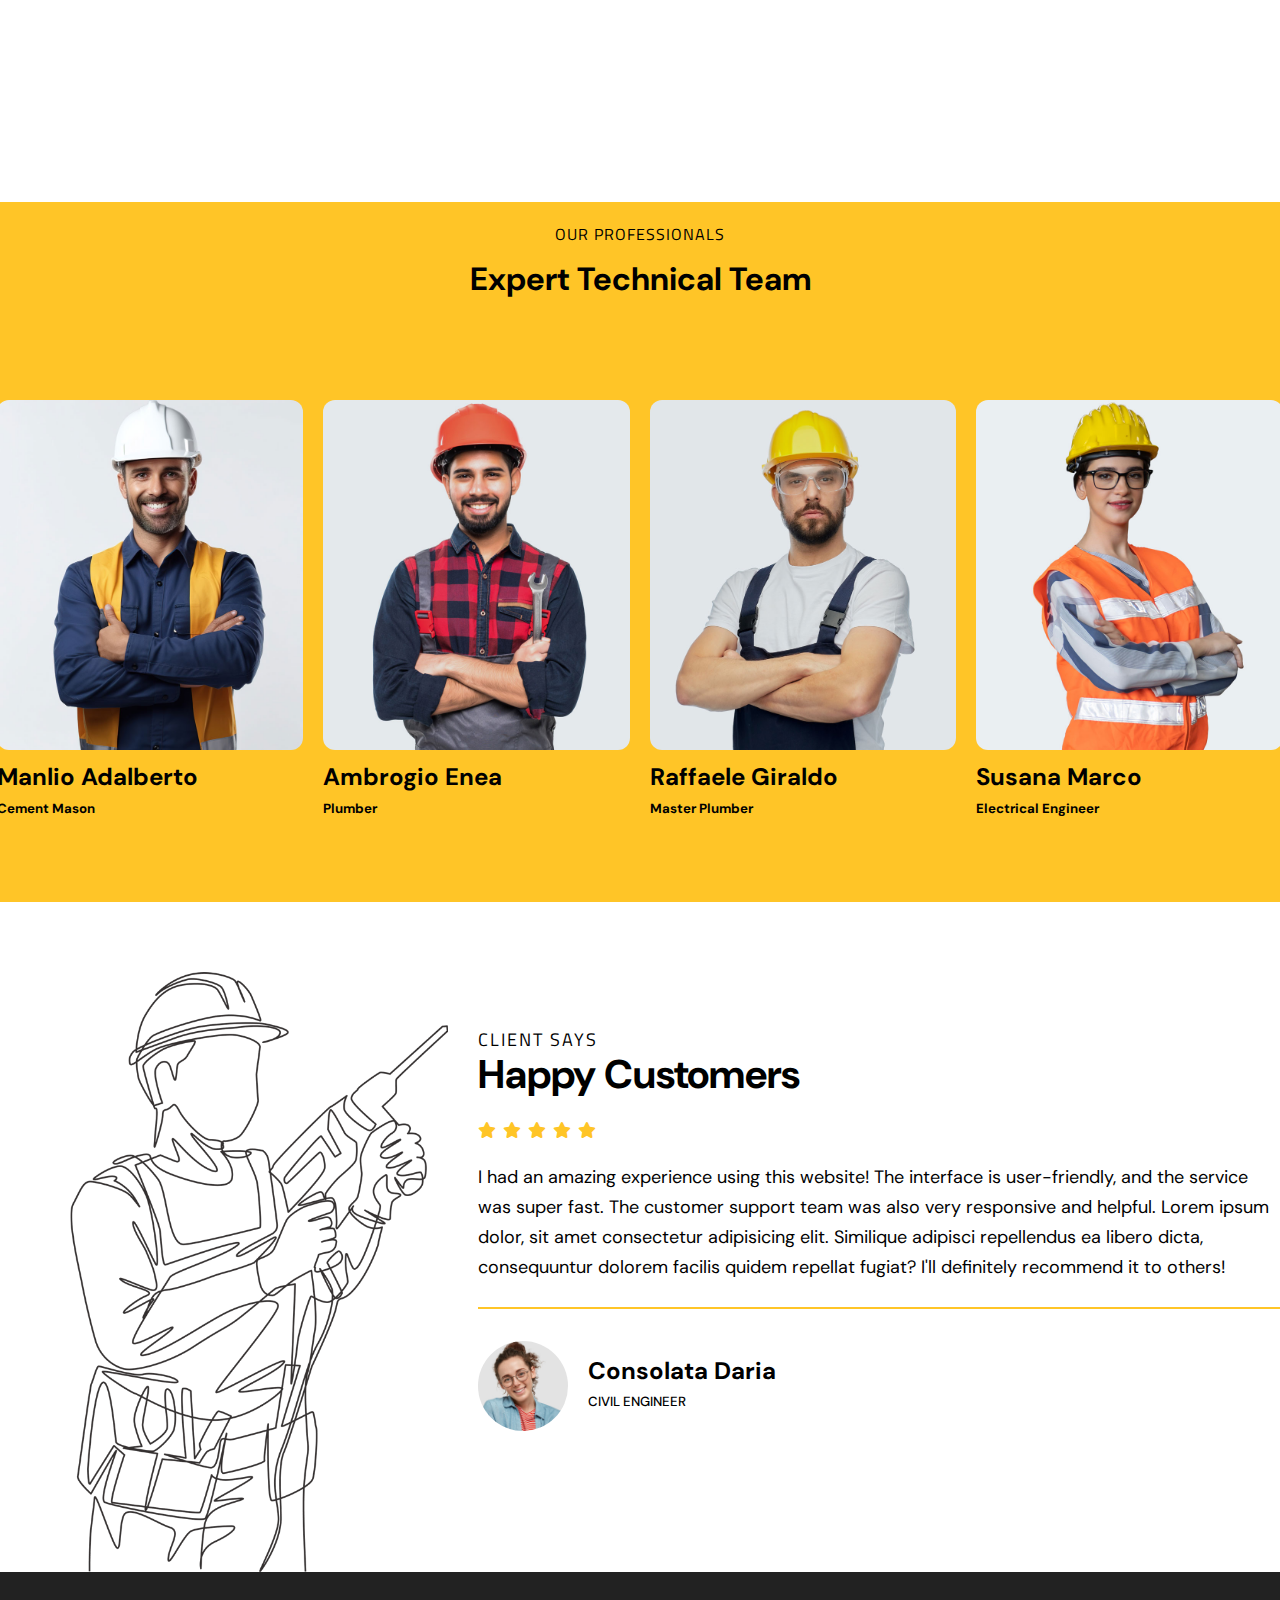
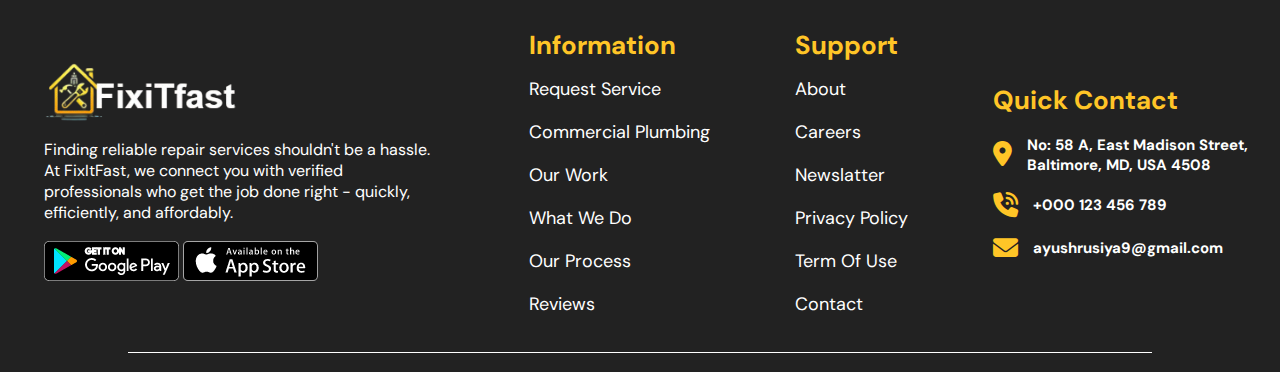
==== commit 0740ac5b: "update" ====
--- a/about.html
+++ b/about.html
@@ -18,116 +18,128 @@
 </head>
 
 <body>
-    <div class="master">
-        <div class="navbar">
-            <img src="Asset/image/nav-logo.png" alt="">
-            <ul>
-                <li id="navbar-ul"><a href="index.html">Home</a></li>
-                <li id="navbar-ul"><a href="about.html">About Us</a></li>
-                <li id="navbar-ul"><a href="">Services</a></li>
-                <li id="navbar-ul"><a href="">Contact</a></li>
-            </ul>
-            <div id="navbar">
-                <button><a href="">Get A Quote</a></button>
-                <label for="click">
-                    <i class="fa-solid fa-bars"></i>
-                </label>
-            </div>
-        </div>
-        <div id="home-about">
-            <h1>About Us</h1>
-            <h4>Home / About Us</h4>
-        </div>
-    </div>
-    <section class="element-section">
-        <div class="second-section-content">
-            <div class="content">
-                <span>24/7 HASSLE-FREE</span>
-                <h2>Home And Businesses Installation Services</h2>
-            </div>
-            <div class="content2">
-                <hr class="verticle-line">
-                <p>We provide professional installation solutions for both residential and commercial spaces. From
-                    electrical fittings to security systems and smart home setups, our experts ensure a hassle-free and
-                    efficient installation experience tailored to your needs.</p>
-            </div>
-        </div>
-    </section>
-    <div class="secont-section-content2">
-        <div class="second-content2">
-            <div class="img1">
-                <img src="asset/second-section-image1.jpg" alt="">
-            </div>
-            <div class="mid-content">
-                <div class="item1">
-                    <h1>560+</h1>
-                    <h3>Project Done</h3>
-                </div>
-                <hr class="horizontal-line">
-                <div class="item2">
-                    <h1>180+</h1>
-                    <h3>Technicians</h3>
-                </div>
-            </div>
-            <div class="img2">
-                <img src="asset/second-section-image2.jpg" alt="">
-                <img src="asset/second-section-image3.jpg" alt="">
-            </div>
-        </div>
-        <div class="second-content2-2">
-            <div id="second-content2-right">
-                <i class="fa-solid fa-helmet-safety"></i>
-                <div>
-                    <h2>Earliest Consultation</h2>
-                    <p>
-                        Earliest Consultation means the first available appointment to get timely advice or service. It
-                        helps in quick decision-making and avoids unnecessary delays.
-                    </p>
-                </div>
-            </div>
-            <div id="second-content2-right">
-                <i class="fa-solid fa-award"></i>
-                <div>
-                    <h2>Customized Solution</h2>
-                    <p>
-                        Customized Solution refers to a service or product tailored to meet specific needs. It ensures
-                        better efficiency, personalization, and satisfaction.
-                    </p>
-                </div>
-            </div>
-            <div id="second-content2-right">
-                <i class="fa-solid fa-tags"></i>
-                <div>
-                    <h2>Affordable Pricing</h2>
-                    <p>
-                        Affordable Pricing ensures quality services or products at budget-friendly rates, making them
-                        accessible to a wider audience. It balances cost and value effectively.
-                    </p>
-                </div>
-            </div>
-            <div id="second-content2-right">
-                <i class="fa-solid fa-house-chimney-user"></i>
-                <div>
-                    <h2>All-In-One Service</h2>
-                    <p>
-                        All-In-One Service offers a complete package of solutions in one place, ensuring convenience and
-                        efficiency. It saves time, effort, and cost by eliminating the need for multiple providers.
-                    </p>
-                </div>
-            </div>
-            <div class="button-call">
-                <button>Read More</button>
-                <div>
-                    <i class="fa-solid fa-phone-volume"></i>
-                    <span>
-                        <h1>000 123 212 321</h1>
-                        <h4>Call For Booking</h4>
-                    </span>
-                </div>
-            </div>
-        </div>
-    </div>
-    <div class="technical-team">
+    <header>
+        <nav>
+            <div class="master">
+                <input type="checkbox" id="click" class="hide">
+                <div class="navbar">
+                    <img src="Asset/image/nav-logo.png" alt="">
+                    <ul>
+                        <li id="navbar-ul"><a href="index.html">Home</a></li>
+                        <li id="navbar-ul"><a href="about.html">About Us</a></li>
+                        <li id="navbar-ul"><a href="service.html">Services</a></li>
+                        <li id="navbar-ul"><a href="contact.html">Contact</a></li>
+                    </ul>
+                    <div id="navbar">
+                        <button><a href="">Get A Quote</a></button>
+                        <label for="click">
+                            <i class="fa-solid fa-bars"></i>
+                        </label>
+                    </div>
+                </div>
+                <div id="home-about">
+                    <h1>About Us</h1>
+                    <h4>Home / About Us</h4>
+                </div>
+            </div>
+        </nav>
+    </header>
+
+    <main>
+        <section class="element-section">
+            <div class="second-section-content">
+                <div class="content">
+                    <span>24/7 HASSLE-FREE</span>
+                    <h2>Home And Businesses Installation Services</h2>
+                </div>
+                <div class="content2">
+                    <hr class="verticle-line">
+                    <p>We provide professional installation solutions for both residential and commercial spaces. From
+                        electrical fittings to security systems and smart home setups, our experts ensure a hassle-free
+                        and
+                        efficient installation experience tailored to your needs.</p>
+                </div>
+            </div>
+        </section>
+        <div class="secont-section-content2">
+            <div class="second-content2">
+                <div class="img1">
+                    <img src="asset/image/second-section-image1.jpg" alt="">
+                </div>
+                <div class="mid-content">
+                    <div class="item1">
+                        <h1>560+</h1>
+                        <h3>Project Done</h3>
+                    </div>
+                    <hr class="horizontal-line">
+                    <div class="item2">
+                        <h1>180+</h1>
+                        <h3>Technicians</h3>
+                    </div>
+                </div>
+                <div class="img2">
+                    <img src="asset/image/second-section-image2.jpg" alt="">
+                    <img src="asset/image/second-section-image3.jpg" alt="">
+                </div>
+            </div>
+            <div class="second-content2-2">
+                <div id="second-content2-right">
+                    <i class="fa-solid fa-helmet-safety"></i>
+                    <div>
+                        <h2>Earliest Consultation</h2>
+                        <p>
+                            Earliest Consultation means the first available appointment to get timely advice or service.
+                            It
+                            helps in quick decision-making and avoids unnecessary delays.
+                        </p>
+                    </div>
+                </div>
+                <div id="second-content2-right">
+                    <i class="fa-solid fa-award"></i>
+                    <div>
+                        <h2>Customized Solution</h2>
+                        <p>
+                            Customized Solution refers to a service or product tailored to meet specific needs. It
+                            ensures
+                            better efficiency, personalization, and satisfaction.
+                        </p>
+                    </div>
+                </div>
+                <div id="second-content2-right">
+                    <i class="fa-solid fa-tags"></i>
+                    <div>
+                        <h2>Affordable Pricing</h2>
+                        <p>
+                            Affordable Pricing ensures quality services or products at budget-friendly rates, making
+                            them
+                            accessible to a wider audience. It balances cost and value effectively.
+                        </p>
+                    </div>
+                </div>
+                <div id="second-content2-right">
+                    <i class="fa-solid fa-house-chimney-user"></i>
+                    <div>
+                        <h2>All-In-One Service</h2>
+                        <p>
+                            All-In-One Service offers a complete package of solutions in one place, ensuring convenience
+                            and
+                            efficiency. It saves time, effort, and cost by eliminating the need for multiple providers.
+                        </p>
+                    </div>
+                </div>
+                <div class="button-call">
+                    <button>Read More</button>
+                    <div>
+                        <i class="fa-solid fa-phone-volume"></i>
+                        <span>
+                            <h1>000 123 212 321</h1>
+                            <h4>Call For Booking</h4>
+                        </span>
+                    </div>
+                </div>
+            </div>
+        </div>
+        <div class="technical-team">
             <div class="team-heading">
                 <h4>OUR PROFESSIONALS</h4>
                 <h1>Expert Technical Team</h1>
@@ -153,49 +165,55 @@
                     <h2>Susana Marco</h2>
                     <h5>Electrical Engineer</h5>
                 </div>
-        
-            </div>
-    </div>
-
-    <div class="happy-customer">
-        <div id="happy-customer">
-            <img src="Asset/image/happy-customer-img.png" alt="" height="600px">
-            <div id="happy-customer-content">
-                <div class="client-says">
-                    <div class="clint-says">
-                        <h4>CLIENT SAYS</h4>
-                        <h1>Happy Customers</h1>
-                    </div>
-                    <div class="star-list">
-                        <ul>
-                            <li><i class="fa-solid fa-star"></i></li>
-                            <li><i class="fa-solid fa-star"></i></li>
-                            <li><i class="fa-solid fa-star"></i></li>
-                            <li><i class="fa-solid fa-star"></i></li>
-                            <li><i class="fa-solid fa-star"></i></li>
-                        </ul>
-                    </div>
-                    <p>I had an amazing experience using this website! The interface is user-friendly, and the service
-                        was super fast. The customer support team was also very responsive and helpful. Lorem ipsum
-                        dolor, sit amet consectetur adipisicing elit. Similique adipisci repellendus ea libero dicta,
-                        consequuntur dolorem facilis quidem repellat fugiat? I'll definitely recommend it to others!</p>
-                    <hr>
-                    <div class="customer-detail">
-                        <img src="Asset/image/customer-img.jpg" alt="">
-                        <div id="customer-name">
-                            <h2>Consolata Daria</h2>
-                            <h5>CIVIL ENGINEER</h5>
+
+            </div>
+        </div>
+
+        <div class="happy-customer">
+            <div id="happy-customer">
+                <img src="Asset/image/happy-customer-img.png" alt="" height="600px" class="display-none">
+                <div id="happy-customer-content">
+                    <div class="client-says">
+                        <div class="clint-says">
+                            <h4>CLIENT SAYS</h4>
+                            <h1>Happy Customers</h1>
                         </div>
-                    </div>
-                </div>
-            </div>
-        </div>
-    </div>
-    <div class="footer">
+                        <div class="star-list">
+                            <ul>
+                                <li><i class="fa-solid fa-star"></i></li>
+                                <li><i class="fa-solid fa-star"></i></li>
+                                <li><i class="fa-solid fa-star"></i></li>
+                                <li><i class="fa-solid fa-star"></i></li>
+                                <li><i class="fa-solid fa-star"></i></li>
+                            </ul>
+                        </div>
+                        <p>I had an amazing experience using this website! The interface is user-friendly, and the
+                            service
+                            was super fast. The customer support team was also very responsive and helpful. Lorem ipsum
+                            dolor, sit amet consectetur adipisicing elit. Similique adipisci repellendus ea libero
+                            dicta,
+                            consequuntur dolorem facilis quidem repellat fugiat? I'll definitely recommend it to others!
+                        </p>
+                        <hr>
+                        <div class="customer-detail">
+                            <img src="Asset/image/customer-img.jpg" alt="">
+                            <div id="customer-name">
+                                <h2>Consolata Daria</h2>
+                                <h5>CIVIL ENGINEER</h5>
+                            </div>
+                        </div>
+                    </div>
+                </div>
+            </div>
+        </div>
+    </main>
+
+    <footer class="footer">
         <div id="footer">
             <div id="footer-1">
                 <img src="Asset/image/nav-logo.png" alt="" width="200px">
-                <p>Finding reliable repair services shouldn't be a hassle. At FixItFast, we connect you with verified
+                <p>Finding reliable repair services shouldn't be a hassle. At FixItFast, we connect you with
+                    verified
                     professionals who get the job done right - quickly, efficiently, and affordably.</p>
                 <div class="play-store">
                     <img src="Asset/image/google-play.png" alt="">
@@ -241,7 +259,7 @@
             </div>
         </div>
         <hr>
-    </div>
+    </footer>
 </body>
 
 </html>--- a/style.css
+++ b/style.css
@@ -1,36 +1,46 @@
-html, body {
+html,
+body {
     overflow-x: hidden;
     margin: 0;
     padding: 0;
-    width: 100%; 
-}
-
-*{
+    width: 100%;
+}
+
+* {
     margin: 0;
     padding: 0;
     box-sizing: border-box;
     /* overflow: hidden; */
 }
 
+/* 
 .main{
     /* background-image: url(fixitfastbgvde.mp4); */
-    background-size: cover;
+/* background-size: cover;
     height: 100vh;
     font-family: 'Trebuchet MS', 'Lucida Sans Unicode', 'Lucida Grande', 'Lucida Sans', Arial, sans-serif;
-}
-
-.navbar img{
+} */
+
+.element-section {
+    margin-top: 103vh;
+}
+
+.hide {
+    display: none;
+}
+
+.navbar img {
     height: 56px;
     /* width: 90px; */
     /* margin-left: 0px;*/
-    margin-bottom: 12px; 
-}
-
-.navbar h1{
+    margin-bottom: 12px;
+}
+
+.navbar h1 {
     margin-left: -206px;
 }
 
-.navbar{
+.navbar {
     display: flex;
     align-items: center;
     justify-content: space-around;
@@ -40,11 +50,11 @@
     top: 0px;
     position: absolute;
     z-index: 10;
-    font-family:"DM Sans", sans-serif;
+    font-family: "DM Sans", sans-serif;
     font-weight: 800;
 }
 
-.navbar ul{
+.navbar ul {
     display: flex;
     align-items: center;
     justify-content: center;
@@ -53,17 +63,17 @@
     font-size: 16px;
 }
 
-#navbar-ul a{
+#navbar-ul a {
     text-decoration: none;
     color: white;
 }
 
-#navbar-ul a:hover{
+#navbar-ul a:hover {
     color: #FFC527;
     transition: 1s ease;
 }
 
-.navbar button{
+.navbar button {
     width: 180px;
     height: 50px;
     border: none;
@@ -73,67 +83,47 @@
     cursor: pointer;
 }
 
-.navbar button:hover{
+.navbar button:hover {
     background-color: rgb(49, 49, 49);
     color: white;
-    transition: 0.5s ;
-}
-
-/* .background_video{
-    height: 100vh;
-    width: 100;
+    transition: 0.5s;
+}
+
+.background_video {
+    position: absolute;
     top: 0;
     left: 0;
+    height: 100vh;
+    width: 100%;
+    overflow: hidden;
+    z-index: 0;
+}
+
+.background_video video {
     position: absolute;
-    overflow: hidden;
+    background-size: cover;
+    top: 0;
+    left: 0;
+    width: 100%;
+    height: 100vh;
     object-fit: cover;
-    z-index: 0; 
-}
-
-.background_video video{
-    position: absolute;
-    top: 50%; 
-    left: 50%;
-    transform: translate(-50%, -50%);
-    width: auto;
-    height: auto; */
-
-
-    .background_video {
-        position: absolute;
-        top: 0;
-        left: 0;
-        height: 100vh;
-        width: 100%;
-        overflow: hidden;
-        z-index: 0;
-    }
-    
-    .background_video video {
-        position: absolute;
-        background-size: cover;
-        top: 0;
-        left: 0;
-        width: 100%;
-        height: 100%;
-        object-fit: cover;
-        z-index: -1; /* Optional: Send it to back */
-    }
-
-.container{
+    z-index: -1;
+    /* Optional: Send it to back */
+}
+
+.container {
     position: absolute;
     z-index: 100;
-    /* margin-top: 300px ; */
-    /* margin-left: 100px; */
-    color: white;
-    font-family: "DM Sans", sans-serif;
-    /* width: 900px; */
-    width: 90%;
-    max-width: 900px;
-    margin: 300px auto 30px 80px;
-}
-
-.container h4{
+    color: white;
+    font-family: "DM Sans", sans-serif;
+    width: 60%;
+    margin: 40vh auto 30px 80px;
+    display: flex;
+    flex-direction: column;
+    align-items: flex-start;
+}
+
+.container h4 {
     font-family: "Titillium Web", sans-serif;
     font-weight: 400;
     font-size: 20PX;
@@ -141,22 +131,22 @@
     letter-spacing: 1.2px;
 }
 
-.container h1{
+.container h1 {
     font-size: 50px;
 }
 
-.container p{
+.container p {
     letter-spacing: 0.5px;
     margin-top: 12px;
 }
 
-.btn{
+.btn {
     margin-top: 40px;
     display: flex;
     gap: 25px;
 }
 
-.btn button{
+.btn button {
     font-family: "DM Sans", sans-serif;
     width: 180px;
     height: 50px;
@@ -164,51 +154,51 @@
     cursor: pointer;
 }
 
-.contactbtn{
+.contactbtn {
     border: none;
     background-color: #FFC527;
     font-size: 16px;
     font-weight: 600;
 }
 
-.contactbtn:hover{
-    background-color:white;
+.contactbtn:hover {
+    background-color: white;
     transition: 0.5s;
 }
 
-.readmorebtn{
+.readmorebtn {
     border: none;
     background-color: white;
     font-size: 16px;
     font-weight: 600;
 }
 
-.readmorebtn:hover{
+.readmorebtn:hover {
     background-color: #FFC527;
     transition: 0.5s;
 }
 
-.rating{
-    margin-left: -590px;
+.rating {
+    /* margin-left: -590px; */
     margin-top: 30px;
     display: flex;
-    /* align-items: center; */
+    align-items: start;
     justify-content: center;
     gap: 12px;
 }
 
-.rating ul{
+.rating ul {
     display: flex;
     list-style: none;
 }
 
-.rating h5{
+.rating h5 {
     font-size: 17px;
     font-family: "DM Sans", sans-serif;
     font-weight: 300;
 }
 
-.second-section-content{
+.second-section-content {
     display: flex;
     align-items: center;
     justify-content: space-evenly;
@@ -216,58 +206,58 @@
     margin-top: 110px;
 }
 
-.content{
+.content {
     width: 500px;
     margin-left: 20px;
 }
 
-.content span{
+.content span {
     font-family: "Titillium Web", sans-serif;
     letter-spacing: 1px;
     font-weight: 400;
 }
 
-.verticle-line{
+.verticle-line {
     background-color: gray;
     width: 2px;
     height: 120px;
 }
 
-.content2{
+.content2 {
     display: flex;
     align-items: center;
     gap: 12px;
 }
 
-.content h2{
+.content h2 {
     font-family: "DM Sans", sans-serif;
     font-size: 45px;
 }
 
-.content2 p{
+.content2 p {
     /* margin-left: -100px; */
     width: 600px;
-    color:  rgb(59, 58, 58);
-    font-family: "DM Sans", sans-serif;
-}
-
-.secont-section-content2{
+    color: rgb(59, 58, 58);
+    font-family: "DM Sans", sans-serif;
+}
+
+.secont-section-content2 {
     font-family: "DM Sans", sans-serif;
     min-height: 100vh;
     display: flex;
     width: 1300px;
     margin-left: 113px;
     gap: 40px;
-    position: relative;
-}
-
-.second-content2{
+    /* position: relative; */
+}
+
+.second-content2 {
     /* width: 100%; */
     display: flex;
     align-self: center;
 }
 
-.img1 img{
+.img1 img {
     /* width: 80px; */
     margin-top: 24px;
     height: 450px;
@@ -275,19 +265,19 @@
     margin-right: 12px;
 }
 
-.img2 img:first-child{
+.img2 img:first-child {
     border-radius: 12px;
     height: 260px;
 }
 
-.img2 img:nth-child(2){
+.img2 img:nth-child(2) {
     margin-top: 15px;
     border-radius: 12px;
     width: 300px;
     height: auto;
 }
 
-.mid-content{
+.mid-content {
     position: absolute;
     width: 190px;
     height: 250px;
@@ -299,19 +289,19 @@
     margin-top: 165px;
 }
 
-.item{
+.item {
     margin-top: 15px;
 }
 
-.item1 h1{
+.item1 h1 {
     font-size: 55px;
 }
 
-.item1 h3{
+.item1 h3 {
     font-size: 23px;
 }
 
-.horizontal-line{
+.horizontal-line {
     background-color: black;
     width: 140px;
     height: 3px;
@@ -320,32 +310,32 @@
     margin-left: 28px;
 }
 
-.item2{
+.item2 {
     margin-top: 15px;
 }
 
-.item2 h1{
+.item2 h1 {
     font-size: 55px;
 }
 
-.item2 h3{
+.item2 h3 {
     font-size: 23px;
 }
 
-.img2{
+.img2 {
     height: 450px;
 }
 
-.img2 img{
+.img2 img {
     height: 200px;
 }
 
-.second-content2-2{
+.second-content2-2 {
     margin-left: 67px;
     margin-top: 20px;
 }
 
-#second-content2-right{
+#second-content2-right {
     display: flex;
     align-items: center;
     gap: 40px;
@@ -353,27 +343,27 @@
     margin-bottom: 50px;
 }
 
-#second-content2-right i{
+#second-content2-right i {
     font-size: 55px;
 }
 
-#second-content2-right div p{
-    margin-top: 12px; 
-    color:  rgb(59, 58, 58);
-
-}
-
-#second-content2-right div h2{
+#second-content2-right div p {
+    margin-top: 12px;
+    color: rgb(59, 58, 58);
+
+}
+
+#second-content2-right div h2 {
     font-weight: 800;
 }
 
-.button-call{
+.button-call {
     display: flex;
     align-items: center;
     gap: 70px;
 }
 
-.button-call button{
+.button-call button {
     height: 50px;
     width: 150px;
     border: none;
@@ -385,52 +375,52 @@
     cursor: pointer;
 }
 
-.button-call button:hover{
+.button-call button:hover {
     background-color: #FFC527;
     color: black;
     transition: 0.5s;
 }
 
-.button-call div{
+.button-call div {
     display: flex;
     gap: 20px;
     align-items: center;
 }
 
-.button-call div i{
+.button-call div i {
     font-size: 38px;
-    color:  #FFC527;
-}
-
-.button-call div span h1{
+    color: #FFC527;
+}
+
+.button-call div span h1 {
     font-weight: 500;
     font-size: 25px;
     cursor: pointer;
 }
 
-.button-call div span h4{
+.button-call div span h4 {
     color: gray;
 }
 
-.button-call div span h1:hover{
+.button-call div span h1:hover {
     color: #FFC527;
     transition: 0.5s;
 }
 
-.button-call div span h4{
+.button-call div span h4 {
     font-family: "DM Sans", sans-serif;
     font-weight: 500;
     letter-spacing: 1px;
     color: gray;
 }
 
-.third-section{
+.third-section {
     background-color: #FFC527;
-    width: 100%; 
+    width: 100%;
     margin-top: 90px;
-}    
-
-.first-container{
+}
+
+.first-container {
     display: flex;
     align-items: center;
     /* background-color: #FFC527; */
@@ -440,24 +430,24 @@
     padding-top: -100px;
 }
 
-.first-container div{
+.first-container div {
     margin-top: -160px;
 }
 
 
-.first-container div h4{
+.first-container div h4 {
     font-family: "Titillium Web", sans-serif;
     font-weight: 500;
     letter-spacing: 4px;
 }
 
-.first-container div h1{
+.first-container div h1 {
     font-size: 45px;
     font-family: "DM Sans", sans-serif;
-    color:  rgb(37, 37, 37);
-}
-
-.first-container div p{
+    color: rgb(37, 37, 37);
+}
+
+.first-container div p {
     font-size: 18px;
     width: 700px;
     margin-left: 12px;
@@ -465,12 +455,12 @@
     color: rgb(59, 59, 59);
 }
 
-#first-container{
-    display: flex;
-    align-items: center;
-}
-
-.first-container hr{
+#first-container {
+    display: flex;
+    align-items: center;
+}
+
+.first-container hr {
     width: 1.5px;
     height: 110px;
     border: none;
@@ -478,13 +468,13 @@
     /* margin-top: -160px; */
 }
 
-.second-container{
+.second-container {
     position: absolute;
     margin-top: -210px;
     font-family: "DM Sans", sans-serif;
 }
 
-.part{
+.part {
     display: flex;
     align-items: center;
     margin-left: 30px;
@@ -492,19 +482,19 @@
     gap: 18px;
 }
 
-.sanitary{
+.sanitary {
     width: 351px;
     height: 500px;
 }
 
-.sanitary img:hover{
+.sanitary img:hover {
     transform: scale(1.05);
     transition: 0.5s ease;
     background-size: cover;
     cursor: pointer;
 }
 
-.circle{
+.circle {
     width: 90px;
     height: 90px;
     position: absolute;
@@ -517,14 +507,14 @@
     cursor: pointer;
 }
 
-.sanitary img{
+.sanitary img {
     width: 350px;
     border-radius: 12px;
     cursor: grab;
 }
 
 
-.sanitary span{
+.sanitary span {
     display: flex;
     justify-content: space-between;
     align-items: center;
@@ -532,21 +522,21 @@
     cursor: pointer;
 }
 
-.sanitary span:hover{
-     color: #FFC527;
-     transition: 0.5s;
-}
-
-.sanitary span i{
+.sanitary span:hover {
+    color: #FFC527;
+    transition: 0.5s;
+}
+
+.sanitary span i {
     font-size: 25px;
 }
 
-.sanitary p{
+.sanitary p {
     margin-top: 18px;
     color: rgb(59, 59, 59);
 }
 
-.sanitary hr{
+.sanitary hr {
     margin-top: 18px;
     border: none;
     height: 1px;
@@ -554,16 +544,17 @@
 
 }
 
-.sanitary-buttun{
-     display: flex;
-     align-items: center;
-     justify-content: center;
-     gap: 20px;
-     margin-top: 40px;
-    font-family: "DM Sans", sans-serif;
-}
-
-#btn1{
+.sanitary-buttun {
+    display: flex;
+    align-items: center;
+    justify-content: center;
+    gap: 20px;
+    margin-top: 40px;
+    font-family: "DM Sans", sans-serif;
+    padding-bottom: 12px;
+}
+
+#btn1 {
     width: 180px;
     height: 50px;
     background-color: #FFC527;
@@ -574,10 +565,10 @@
     cursor: pointer;
 }
 
-#btn2{
+#btn2 {
     width: 180px;
     height: 50px;
-    background-color: rgb(59,59,59);
+    background-color: rgb(59, 59, 59);
     color: white;
     border: none;
     border-radius: 30px;
@@ -586,29 +577,29 @@
     cursor: pointer;
 }
 
-#btn1:hover{
-   background-color: rgb(59, 59, 59);
-   transition: 0.5s;
-   color: white;
-}
-
-#btn2:hover{
-   background-color: #FFC527;
-   transition: 0.5s;
-   color: black;
-}
-
-.fourth-section{
+#btn1:hover {
+    background-color: rgb(59, 59, 59);
+    transition: 0.5s;
+    color: white;
+}
+
+#btn2:hover {
+    background-color: #FFC527;
+    transition: 0.5s;
+    color: black;
+}
+
+.fourth-section {
     margin-top: 413px;
     height: 431px;
 }
 
-.heading{
-   padding-top: 100px;
-   line-height: 37px;
-}
-
-.heading h4{
+.heading {
+    padding-top: 100px;
+    line-height: 37px;
+}
+
+.heading h4 {
     font-family: "Titillium Web", sans-serif;
     letter-spacing: 1px;
     font-weight: 500;
@@ -618,38 +609,39 @@
     color: rgb(94, 94, 94);
 }
 
-.heading h1{
+.heading h1 {
     font-family: "DM Sans", sans-serif;
     font-size: 42px;
 }
 
-.heading, .form{
+.heading,
+.form {
     margin-left: 140px;
 }
 
-.form{
+.form {
     display: grid;
-   grid-template-columns: repeat(3,1fr);
-   grid-template-rows: repeat(2,1);
-   gap: 50px;
-   row-gap: 30px;
-   width: 850px;
-   margin-top: 30px;
-}
-
-#form-type input{
+    grid-template-columns: repeat(3, 1fr);
+    grid-template-rows: repeat(2, 1);
+    gap: 50px;
+    row-gap: 30px;
+    width: 850px;
+    margin-top: 30px;
+}
+
+#form-type input {
     font-family: "DM Sans", sans-serif;
     padding-left: 12px;
-     width: 270px;
-     height: 50px;
-     font-size: 15px;
-     font-weight: 500;
-     border: none;
-     background-color: rgb(225, 225, 225);
-     border-radius: 10px;
-}
-
-#form-btn button{
+    width: 270px;
+    height: 50px;
+    font-size: 15px;
+    font-weight: 500;
+    border: none;
+    background-color: rgb(225, 225, 225);
+    border-radius: 10px;
+}
+
+#form-btn button {
     width: 270px;
     height: 50px;
     border: none;
@@ -661,20 +653,20 @@
     cursor: pointer;
 }
 
-#form-btn button:hover{
-   background-color: rgb(59, 59, 59);
-   color: white;
-   transition: 0.5s;
-}
-
-#request-quote img{
+#form-btn button:hover {
+    background-color: rgb(59, 59, 59);
+    color: white;
+    transition: 0.5s;
+}
+
+#request-quote img {
     height: 420px;
     position: absolute;
     margin-top: -323px;
     left: 1080px;
 }
 
-.fourth-about{
+.fourth-about {
     display: flex;
     align-items: center;
     justify-content: center;
@@ -683,34 +675,34 @@
     margin-top: 0px;
 }
 
-.about1{
+.about1 {
     width: 303px;
     height: 320px;
-    background-color: #FFC527;    
+    background-color: #FFC527;
     text-align: center;
     border-radius: 12px;
 }
 
-.about1 div{
+.about1 div {
     margin-top: 50px;
     width: 220px;
     margin-left: 15px;
 }
 
-.about1 div h1{
+.about1 div h1 {
     font-size: 50px;
     margin-left: -15px;
     font-family: "DM Sans", sans-serif;
 }
 
-.about1 div h4{
+.about1 div h4 {
     margin-left: -90px;
     font-family: "Titillium Web", sans-serif;
     font-weight: 500;
     letter-spacing: 1px;
 }
 
-.about1 div p{
+.about1 div p {
     margin-left: 12px;
     width: 250px;
     font-family: "DM Sans", sans-serif;
@@ -719,7 +711,7 @@
     color: rgb(60, 59, 59);
 }
 
-.about2{
+.about2 {
     display: flex;
     align-items: center;
     justify-content: center;
@@ -728,7 +720,7 @@
 
 }
 
-#about2-item{
+#about2-item {
     text-align: center;
     width: 303px;
     height: 320px;
@@ -736,31 +728,31 @@
     border-radius: 12px;
 }
 
-#about2-item div{
+#about2-item div {
     font-family: "DM Sans", sans-serif;
     margin-top: 90px;
 }
 
-#about2-item i{
-   font-size: 65px;
-}
-
-#about2-item h2{
+#about2-item i {
+    font-size: 65px;
+}
+
+#about2-item h2 {
     margin-top: 12px;
 }
 
-#about2-item p{
+#about2-item p {
     margin-top: 12px;
     color: rgb(60, 59, 59);
 }
 
-.review{
+.review {
     background-color: rgb(34, 34, 34);
-    margin-top: 100px;
+    margin-top: 30px;
     height: 2100px;
 }
 
-.review1{
+.review1 {
     display: flex;
     align-items: center;
     justify-content: center;
@@ -770,45 +762,46 @@
     padding-top: 80px;
 }
 
-#review-heading{
+#review-heading {
     width: 700px;
 }
 
-#review-heading h4{
+#review-heading h4 {
     font-family: "Titillium Web", sans-serif;
     color: #FFC527;
     letter-spacing: 0.5px;
-    font-size: 17px;  
+    font-size: 17px;
     font-weight: 400;
 }
 
-#review-heading h1{
+#review-heading h1 {
     font-family: "DM Sans", sans-serif;
     font-size: 45px;
     margin-top: 15px;
     color: white;
 }
 
-#review-content{
-    display: flex;
-    gap: 32px;
+#review-content {
+    display: flex;
+    gap: 25px;
     width: 556px;
 }
 
-#review-content p{
+#review-content p {
     color: white;
     font-family: "DM Sans", sans-serif;
     padding-top: 12px;
 }
 
-#review-content hr{
+#review-content hr {
+    margin-left: 12px;
     border: none;
     background-color: rgb(217, 216, 216);
     width: 1px;
     height: 200px;
 }
 
-.review-star{
+.review-star {
     display: flex;
     align-items: center;
     justify-content: center;
@@ -816,18 +809,18 @@
     margin-left: -190px;
 }
 
-.review-star-ul ul{
+.review-star-ul ul {
     list-style: none;
     display: flex;
     align-items: center;
 }
 
-.review-star-ul h5{
-    color: white;
-    font-family: "DM Sans", sans-serif;
-} 
-
-.review-section2{
+.review-star-ul h5 {
+    color: white;
+    font-family: "DM Sans", sans-serif;
+}
+
+.review-section2 {
     display: flex;
     align-items: center;
     justify-content: center;
@@ -835,56 +828,56 @@
     margin-top: 60px;
 }
 
-#review-section2-content h1{
-   font-size: 95px;
-   color: #FFC527;
-   font-family: "DM Sans", sans-serif;
-}
-
-#review-section2-content h4{
+#review-section2-content h1 {
+    font-size: 95px;
+    color: #FFC527;
+    font-family: "DM Sans", sans-serif;
+}
+
+#review-section2-content h4 {
     font-size: 24px;
     font-weight: 600;
-   font-family: "DM Sans", sans-serif;
-   color: white;
-}
-
-.portfolio-content{
+    font-family: "DM Sans", sans-serif;
+    color: white;
+}
+
+.portfolio-content {
     display: grid;
-    grid-template-columns: repeat(3,1fr);
-    grid-template-rows: repeat(2,1fr);
+    grid-template-columns: repeat(3, 1fr);
+    grid-template-rows: repeat(2, 1fr);
     margin-left: 50px;
     grid-row-gap: 30px;
     margin-top: 85px;
 }
 
-#portfolio-content img{
+#portfolio-content img {
     border-radius: 12px;
     width: 440px;
     height: auto;
 }
 
-#portfolio-content img:hover{
+#portfolio-content img:hover {
     transform: scale(1.05);
     transition: 0.5s ease;
     cursor: pointer;
 }
 
-#portfolio-content div{
+#portfolio-content div {
     text-align: center;
     width: 350px;
     margin-left: 43px;
 }
 
-#portfolio-content-item-h2 a{
+#portfolio-content-item-h2 a {
     color: white;
     text-decoration: none;
-   font-family: "DM Sans", sans-serif;
-}
-
-#portfolio-content-item-h2 a:hover{
+    font-family: "DM Sans", sans-serif;
+}
+
+#portfolio-content-item-h2 a:hover {
     color: #FFC527;
     transition: 0.5s ease;
-    text-decoration:underline;
+    text-decoration: underline;
 }
 
 #portfolio-content-item-a {
@@ -894,23 +887,23 @@
     font-family: "Titillium Web", sans-serif;
 }
 
-#portfolio-content-item-a:hover{
+#portfolio-content-item-a:hover {
     color: white;
     transition: 0.5s ease;
 }
 
-#portfolio-content-item-a i{
+#portfolio-content-item-a i {
     font-size: 15px;
     margin-left: 5px;
 }
 
-.portfolio-btn{
+.portfolio-btn {
     text-align: center;
     margin-top: 50px;
- 
-}
-
-.portfolio-btn button{
+
+}
+
+.portfolio-btn button {
     width: 212px;
     height: 45px;
     border: none;
@@ -919,20 +912,20 @@
     cursor: pointer;
 }
 
-.portfolio-btn button:hover{
+.portfolio-btn button:hover {
     background-color: white;
     transition: 0.5s ease;
 }
 
-.portfolio-btn button a{
+.portfolio-btn button a {
     text-decoration: none;
-   font-family: "DM Sans", sans-serif;
-   font-size: 15px;
-   font-weight: 500;
-   color: rgb(34, 34, 34);
-}
-
-.house{
+    font-family: "DM Sans", sans-serif;
+    font-size: 15px;
+    font-weight: 500;
+    color: rgb(34, 34, 34);
+}
+
+.house {
     display: flex;
     align-items: center;
     justify-content: center;
@@ -940,46 +933,46 @@
     height: 150px;
     background-color: rgb(34, 34, 34);
     margin-top: 90px;
-}   
-
-.house img{
+}
+
+.house img {
     height: 150px;
 }
 
-.house-content h1{
-   font-size: 50px;
-   width: 700px;
-   font-family: "DM Sans", sans-serif;
-   color: white;
-}
-
-.house-btn{
+.house-content h1 {
+    font-size: 50px;
+    width: 700px;
+    font-family: "DM Sans", sans-serif;
+    color: white;
+}
+
+.house-btn {
     display: flex;
     gap: 20px;
 }
 
-#house-btn1{
+#house-btn1 {
     width: 160px;
     height: 50px;
     border: none;
     border-radius: 25px;
     background-color: #FFC527;
-   cursor: pointer;
-}
-
-#house-btn1 a{
-   font-family: "DM Sans", sans-serif;
-   font-size: 16px;
-   text-decoration: none;
-   color: rgb(34, 34, 34);
-}
-
-#house-btn1:hover{
+    cursor: pointer;
+}
+
+#house-btn1 a {
+    font-family: "DM Sans", sans-serif;
+    font-size: 16px;
+    text-decoration: none;
+    color: rgb(34, 34, 34);
+}
+
+#house-btn1:hover {
     background-color: white;
     transition: 0.5s ease;
 }
 
-#house-btn2{
+#house-btn2 {
     width: 180px;
     height: 50px;
     border: none;
@@ -988,44 +981,44 @@
     cursor: pointer;
 }
 
-#house-btn2 a{
+#house-btn2 a {
     font-family: "DM Sans", sans-serif;
     font-size: 16px;
     text-decoration: none;
     color: rgb(34, 34, 34);
- }
-
- #house-btn2:hover{
+}
+
+#house-btn2:hover {
     background-color: #FFC527;
     transition: 0.5s ease;
- }
-
-.technical-team{
+}
+
+.technical-team {
     text-align: center;
     height: 700px;
     background-color: #FFC527;
 }
 
-.technical-team div{
-    padding-top:20px;
-}
-
-.team-heading{
+.technical-team div {
+    padding-top: 20px;
+}
+
+.team-heading {
     margin-top: 20px;
 }
 
-.team-heading h4{
+.team-heading h4 {
     font-family: "Titillium Web", sans-serif;
     font-weight: 400;
     letter-spacing: 1px;
 }
 
-.team-heading h1{
+.team-heading h1 {
     font-family: "DM Sans", sans-serif;
     margin-top: 12px;
 }
 
-#technical-team{
+#technical-team {
     display: flex;
     align-items: center;
     justify-content: center;
@@ -1033,7 +1026,7 @@
     margin-top: 60px;
 }
 
-#technical-team img{
+#technical-team img {
     height: 350px;
     border-radius: 12px;
 }
@@ -1044,94 +1037,94 @@
     font-family: "DM Sans", sans-serif;
 }
 
-.happy-customer{
+.happy-customer {
     height: 600px;
 }
 
-#happy-customer{
+#happy-customer {
     display: flex;
     justify-content: center;
-   margin-top: 70px;
-   gap: 30px;
-   margin-left: 70px;
-}
-
-#happy-customer-content{
+    margin-top: 70px;
+    gap: 30px;
+    margin-left: 70px;
+}
+
+#happy-customer-content {
     margin-top: 50px;
     width: 900px;
 }
 
-.clint-says{
+.clint-says {
     line-height: 35px;
 }
 
-.clint-says h4{
+.clint-says h4 {
     font-family: "Titillium Web", sans-serif;
     letter-spacing: 2px;
     font-weight: 400;
     font-size: 18px;
 }
 
-.clint-says h1{
+.clint-says h1 {
     font-family: "DM Sans", sans-serif;
     font-size: 40px;
 }
 
-.star-list ul{
-   display: flex;
-   align-items: center;
-   list-style: none;
-   gap: 7px;
-   margin-top: 30px;
-}
-
-.star-list ul li{
-   color: #FFC527;
-}
-
-.client-says p{
+.star-list ul {
+    display: flex;
+    align-items: center;
+    list-style: none;
+    gap: 7px;
+    margin-top: 30px;
+}
+
+.star-list ul li {
+    color: #FFC527;
+}
+
+.client-says p {
     line-height: 30px;
     font-family: "DM Sans", sans-serif;
-     margin-top: 22px;
-     font-size: 18px;
-}
-
-.client-says hr{
+    margin-top: 22px;
+    font-size: 18px;
+}
+
+.client-says hr {
     background-color: #FFC527;
     height: 2px;
     border: none;
     margin-top: 25px;
 }
 
-.customer-detail{
+.customer-detail {
     display: flex;
     align-items: center;
     gap: 20px;
     margin-top: 32px;
 }
 
-.customer-detail img{
-   height: 90px;
-   border-radius: 50%;
-}
-
-#customer-name{
+.customer-detail img {
+    height: 90px;
+    border-radius: 50%;
+}
+
+#customer-name {
     font-family: "DM Sans", sans-serif;
     line-height: 31px;
 }
 
-#customer-name h5{
+#customer-name h5 {
     font-weight: 500;
 }
 
-.booking{
+.booking {
     background-color: #FFC527;
     width: 100%;
     height: 800px;
-   
-}
-
-#booking-set{
+
+}
+
+#booking-set {
     /* margin-left: 55px; */
     padding-top: 35px;
     display: flex;
@@ -1140,10 +1133,10 @@
     gap: 20px;
 }
 
-.booking1{
+.booking1 {
     /* background-image: url(Asset/second-section-image3.jpg); */
-    background: linear-gradient(to top, rgba(0, 0, 0, 0.8), rgba(0, 0, 0, 0)), 
-    url('Asset/second-section-image3.jpg');
+    background: linear-gradient(to top, rgba(0, 0, 0, 0.8), rgba(0, 0, 0, 0)),
+        url('Asset/image/second-section-image3.jpg');
     border-radius: 15px;
     height: 730px;
     opacity: 1;
@@ -1154,10 +1147,10 @@
     display: flex;
     flex-direction: column;
     justify-content: flex-end;
-    marg
-}
-
-#booking-1{
+    margin: 6px;
+}
+
+#booking-1 {
     display: flex;
     align-items: center;
     justify-content: center;
@@ -1165,22 +1158,22 @@
     margin-bottom: 20px
 }
 
-#booking-1 i{
+#booking-1 i {
     font-size: 60px;
     color: #FFC527;
 }
 
-#booking-1 div{
+#booking-1 div {
     color: white;
     font-family: "DM Sans", sans-serif;
     text-align: left;
 }
 
-#booking-2-head{
+#booking-2-head {
     padding-bottom: 20px;
 }
 
-#booking-2-head h4{
+#booking-2-head h4 {
     font-family: "Titillium Web", sans-serif;
     letter-spacing: 1.5px;
     font-size: 18px;
@@ -1188,39 +1181,39 @@
     color: rgb(56, 55, 55);
 }
 
-#booking-2-head h1{
+#booking-2-head h1 {
     font-family: "DM Sans", sans-serif;
     font-size: 59px;
 }
 
-#booking-2-head p{
+#booking-2-head p {
     font-family: "DM Sans", sans-serif;
     color: rgb(56, 55, 55);
 
 }
 
-.booking-2{
-    width: 750px;    
-}
-
-#booking-2-form{
+.booking-2 {
+    width: 750px;
+}
+
+#booking-2-form {
     display: grid;
-    grid-template-columns: repeat(2,1fr);
-    grid-template-rows: repeat(4,1fr);
+    grid-template-columns: repeat(2, 1fr);
+    grid-template-rows: repeat(4, 1fr);
     gap: 10px;
 }
 
-.service-option{
+.service-option {
     grid-column-start: 1;
     grid-column-end: 3;
 }
 
-.address{
+.address {
     grid-column-start: 1;
     grid-column-end: 3;
 }
 
-#message{
+#message {
     width: 747px;
     height: 150px;
     margin-top: 20px;
@@ -1231,7 +1224,7 @@
 
 }
 
-#booking-2-form input{
+#booking-2-form input {
     height: 60px;
     border: 2px solid gray;
     border-radius: 12px;
@@ -1239,7 +1232,7 @@
     font-family: "DM Sans", sans-serif;
 }
 
-.booking-2 button{
+.booking-2 button {
     width: 150px;
     height: 45px;
     border: none;
@@ -1249,16 +1242,17 @@
     font-family: "DM Sans", sans-serif;
     font-size: 15px;
     cursor: pointer;
-}
-
-.booking-2 button:hover{
+    margin-bottom: 7px;
+}
+
+.booking-2 button:hover {
     background-color: white;
     color: black;
     transition: 0.5s ease;
 }
 
-.footer{
-    height: 550px;
+.footer {
+    height: 400px;
     width: 100%;
     background-color: rgb(34, 34, 34);
     display: flex;
@@ -1267,18 +1261,18 @@
     justify-content: center;
 }
 
-#footer{
+#footer {
     display: flex;
     align-items: center;
     justify-content: center;
     width: 100%;
-    gap: 85px;  
-
-}
-
-#footer-1{
+    gap: 85px;
+
+}
+
+#footer-1 {
     width: 400px;
-    height: 500px;
+    height: 360px;
     text-align: start;
     color: white;
     font-family: "DM Sans", sans-serif;
@@ -1286,44 +1280,55 @@
     flex-direction: column;
     justify-content: center;
     gap: 18px;
-}
-
-#footer-2{
+    margin-left: 12px;
+}
+
+#footer-2 {
     display: flex;
     flex-direction: column;
     align-items: start;
     gap: 15px;
     font-family: "DM Sans", sans-serif;
-    
-}
-
-#footer-2 h3{
+
+}
+
+#footer-2 h3 {
     font-size: 26px;
     color: #FFC527;
 
 }
 
-#footer-2 ul{
+#footer-2 ul {
     list-style: none;
     display: flex;
-    flex-direction:column;
+    flex-direction: column;
     align-items: start;
     gap: 19px;
 }
 
-#footer-2 ul li a{
+.say-hello-2-2 {
+    font-family: "DM Sans", sans-serif;
+
+}
+
+#footer-2 ul li a {
     text-decoration: none;
     color: white;
     cursor: pointer;
     font-size: 18px;
 }
 
-#footer-2 ul li a:hover{
+#footer-2 ul li a:hover {
     color: #FFC527;
     transition: 1s ease;
 }
 
-#footer-3{
+.say-hello-2-3 {
+    display: flex;
+    gap: 12px;
+}
+
+#footer-3 {
     text-align: start;
     display: flex;
     flex-direction: column;
@@ -1333,130 +1338,242 @@
 
 }
 
-#footer-3 h3{
+#footer-3 h3 {
     font-size: 26px;
     color: #FFC527;
 }
 
-#footer-4-1{
+#footer-4-1 {
     display: flex;
     align-items: center;
     justify-content: start;
     gap: 15px;
 }
 
-#footer-4-1 i{
+#footer-4-1 i {
     font-size: 25px;
     color: #FFC527;
 }
 
-#footer-4-1 h6{
+#footer-4-1 h6 {
     color: white;
     font-size: 15px;
 }
 
-.footer hr{
+.footer hr {
     width: 80%;
     border: none;
     height: 1px;
     background-color: white;
 }
 
-.main input{
+/* .main input{
     position: absolute;
     z-index: 900;
-}
-
-.navbar label i{
+} */
+
+.navbar label i {
     font-size: 26px;
     cursor: pointer;
 }
 
-.navbar label{
+.navbar label {
     display: none;
 }
 
-#click:checked~.navbar ul{
+#click:checked ~.navbar ul{
     display: block;
     color: black;
 }
 
-#navbar label i{
+#navbar label i {
     color: #FFC527;
 }
 
-#navbar button a{
+#navbar button a {
     text-decoration: none;
     color: rgb(34, 34, 34);
     font-size: 17px;
 }
 
-#navbar button a:hover{
-    color: white;
+#navbar button a:hover {
+    color: white;
+}
+
+
+#footer-2-h3 {
+    display: none;
 }
 
 @media (max-width: 400px) {
-    #navbar button{
+
+    .form span{
+        margin-left: -47px;
+    }
+
+    .secont-section-content2 {
+        justify-content: center;
+        margin-left: 12px;
+    }
+
+    #navbar button {
         display: none;
     }
 
-    .container h1{
+    #footer-2 {
+        display: none;
+    }
+
+    #footer-2-h3 {
+        display: block;
+    }
+
+    #footer-2-h3 a {
+        color: #FFC527;
+        font-family: "DM Sans", sans-serif;
+        font-size: 22px;
+        text-decoration: none;
+    }
+
+    .container h1 {
         font-size: 26px;
         text-align: center;
     }
 
-    .second-content2-2{
+    .second-content2-2 {
         width: 90%;
         margin: 0;
-    }
-
-    #second-content2-right{
+        margin-top: 27px;
+        margin-left: 13px;
+    }
+
+    #second-content2-right {
         flex-wrap: wrap;
         align-items: center;
         justify-content: center;
         margin-left: 0;
     }
+
+    #portfolio-content img {
+        height: auto;
+        width: 360px;
+    }
+
+    #portfolio-content {
+        text-align: center;
+        margin-left: -9px;
+    }
+
+    #portfolio-content-item-h2 a {
+        width: auto;
+        margin-left: -37px;
+    }
+
+    .rating {
+        padding-top: 30px;
+    }
+
+    .second-section-content {
+        margin-top: 0;
+    }
+
+  
 }
 
 @media (max-width: 699px) {
-
-
-    .form{
+    .form {
+        display: grid;
         grid-template-columns: repeat(1,auto);
-        grid-template-rows: repeat(6,1fr);
+        /* grid-template-rows: repeat(6, 1fr); */
         gap: 10px;
         grid-row-gap: 10px;
         margin-left: 20px;
+        height: auto;
+        width: auto;
+        margin: 12px;
+    }
+
+    .portfolio-content {
+        grid-template-columns: repeat(1, 1fr);
+        grid-template-rows: repeat(6, 1fr);
     }
 }
 
 @media (max-width: 899px) {
-    .navbar{
-        width: 90%; 
+    .second-content2-2 {
+        margin-top: 0;
+    }
+
+    .element-section {
+        margin-top: 20vh;
+    }
+
+    #booking-2-head,
+    h4,
+    h1,
+    p {
+        width: auto;
+    }
+
+    #booking-2-head h4 {
+        width: auto;
+    }
+
+    #booking-2-head h1 {
+        width: auto;
+    }
+
+    #booking-2-head p {
+        width: auto;
+    }
+
+    #booking-2-form {
+        width: auto;
+        height: auto;
+    }
+
+    #booking-2-form input {
+        width: auto;
+    }
+
+    .happy-customer {
+        height: auto;
+    }
+
+    #happy-customer {
+        margin: 12px;
+    }
+
+    .display-none {
+        display: none;
+    }
+
+    .navbar {
+        width: 90%;
         justify-content: space-around;
         align-items: center;
     }
 
-    #navbar{
+    #navbar {
         display: flex;
         gap: 12px;
         align-items: center;
     }
- 
-    .navbar label{
+
+    .navbar label {
         display: block;
     }
 
-    #navbar label i{
+    #navbar label i {
         position: relative;
         z-index: 3;
     }
-    
-    .container .btn button{
+
+    .container .btn button {
         width: 130px;
     }
 
-    .navbar ul{
+    .navbar ul {
         display: none;
         position: absolute;
         z-index: 2;
@@ -1471,87 +1588,94 @@
         height: 290px;
         padding-top: 35px;
         padding-right: 12px;
-    }
-
-    .navbar ul li{
+        flex-direction: column;
+        gap: 0;
+        height: auto;
+    }
+
+    .navbar ul li {
         /* margin-top: 40px; */
+        flex-direction: column;
         border: 1px solid gray;
         border-radius: 12px;
         padding: 5px;
         margin: 5px;
     }
 
-    #navbar-ul a{
+    #navbar-ul a {
         color: black;
     }
 
-    .container{
+    .container {
         position: relative;
         z-index: 2;
-        margin: 0;
+        margin-top: 30vh;
+        margin-left: 0;
         display: flex;
         flex-direction: column;
         align-items: center;
-        margin-top: 120px;
         width: 100%;
         justify-content: center;
     }
 
-    .container h1{
+    .container h1 {
         font-size: 35px;
     }
 
-    .container p{
+    .container p {
         width: 80%;
     }
 
-    .rating{
+    .rating {
         margin: 0;
         margin-top: 30px;
     }
 
-    .first-container div{
+    .first-container div {
         margin: 0;
     }
 
-    .first-container div p{
+    .first-container div p {
         width: 80%;
     }
 
-    .first-container hr{
+    .first-container hr {
         display: none;
     }
 
-    .first-container{
+    .first-container {
         flex-wrap: wrap;
         align-items: center;
-        margin: 0;
-    }
-
-    .second-container{
+        margin-top: 10px;
+        width: auto;
+    }
+
+    .second-container {
         position: unset;
         margin: 0;
     }
 
-    .part{
+    .part {
         flex-wrap: wrap;
         align-items: center;
         justify-content: center;
-        
-    }
-    #request-quote{
+
+    }
+
+    #request-quote {
         display: none;
     }
 
-    .second-section-content{
+    .second-section-content {
         flex-wrap: wrap;
-    } 
-
-    .content2{
+        margin: 0;
+    }
+
+    .content2 {
         width: 90%;
     }
 
-    .second-content2{
+    .second-content2 {
         flex-wrap: wrap;
         align-items: center;
         justify-content: center;
@@ -1559,37 +1683,41 @@
         padding: 0;
     }
 
-    .mid-content{
+    .mid-content {
         position: unset;
         margin: 0;
         padding: 0;
     }
 
-    .secont-section-content2{
+    .secont-section-content2 {
         margin: 0;
         padding: 0;
         text-align: center;
-    }
-
-    .button-call{
+        justify-content: center;
+        margin-left: 15px;
+    }
+
+    .button-call {
         flex-wrap: wrap;
         justify-content: center;
     }
 
-    .fourth-section{
+    .fourth-section {
         margin: 0;
         text-align: center;
     }
 
-    .form{
-        grid-template-columns: repeat(2,auto);
-        grid-template-rows: repeat(3,1fr);
+    .form {
+        grid-template-columns: repeat(auto, auto);
+        grid-template-rows: repeat(3, 1fr);
         gap: 10px;
         grid-row-gap: 10px;
         margin-left: 20px;
-    }
-
-    #form-type input{
+        width: auto;
+        height: auto;
+    }
+
+    #form-type input {
         margin: 0;
         /* width: auto; */
         /* padding: 0; */
@@ -1597,98 +1725,275 @@
         /* margin-left: -29px; */
     }
 
-    .portfolio-content{
-        grid-template-columns: repeat(1,auto);
-        grid-template-rows: repeat(6,auto);
+    #portfolio-content {
+        width: auto;
+    }
+
+    .portfolio-content {
+        grid-template-columns: repeat(1, auto);
+        grid-template-rows: repeat(6, auto);
         height: auto;
-    }
+        margin: 0;
+    }
+}
+
+@media (max-width: 999px) {
+    .container {
+        margin-top: 20vh;
+    }
+
+    .background_video video {
+        width: 100%;
+    }
+
+    .navbar label {
+        display: block;
+    }
+
+    .navbar ul {
+        /* display: none; */
+    }
+    
+
+    #navbar {
+        display: flex;
+        gap: 12px;
+        align-items: center;
+    }
+}
+
+@media (max-width: 1025px) {
+    .img2 {
+        display: flex;
+        flex-direction: column;
+        margin-top: 10px;
+    }
+
+    .secont-section-content2 {
+        justify-content: center;
+        margin-left: 30px;
+    }
+
+    #btn1 {
+        background-color: white;
+    }
+
+    #btn2:hover {
+        background-color: white;
+    }
+
+    .form {
+        margin-left: 60px;
+    }
+
+    #footer-3 {
+        margin-top: -65px;
+        margin-bottom: 12px;
+    }
+
 }
 
 @media (max-width: 1200px) {
-    .portfolio{
+    #footer-3 {
+        margin-top: -65px;
+        margin-bottom: 12px;
+    }
+
+    .booking-2 {
+        width: 90%;
+    }
+
+    #booking-2-form {
+        width: 100%;
+        margin-bottom: 12px;
+    }
+
+    #booking-2-form input {
+        width: 100%;
+    }
+
+    #message {
+        width: 100%;
+    }
+
+    .house {
+        flex-wrap: wrap;
+        width: auto;
         height: auto;
-    }
-
-    .first-container{
+        padding: 12px;
+        text-align: center;
+    }
+
+    .house-content h1 {
+        width: auto;
+    }
+
+    .house-btn {
+        flex-wrap: wrap;
+        justify-content: center;
+    }
+
+    .portfolio {
+        height: auto;
+    }
+
+    .technical-team {
+        height: auto;
+    }
+
+    #technical-team {
+        flex-wrap: wrap;
+    }
+
+    .first-container {
         flex-wrap: wrap;
         align-items: center;
         height: auto;
         margin-left: 10px;
         padding: 0;
-    }
-
-    .secont-section-content2{
+        width: auto;
+        margin-bottom: 15px;
+    }
+
+    .secont-section-content2 {
         flex-wrap: wrap;
         width: 90%;
     }
 
-    .second-content2-2{
+    .second-content2-2 {
         width: 90%;
         margin: 0;
-    }
-
-    .fourth-about{
+        padding-top: 35px;
+    }
+
+
+    .fourth-about {
         flex-wrap: wrap;
         flex-direction: column;
         margin: 20px;
         width: auto;
-        
-    }    
-
-    .about2{
+
+    }
+
+    .about2 {
         flex-wrap: wrap;
-        background-color: none;
+        background-color: white;
+        height: auto;
         width: auto;
-    }
-
-    .review1{
+        gap: 12px;
+        margin: 12px;
+        width: auto;
+    }
+
+    .review {
+        height: auto;
+    }
+
+    .container {
+        margin-top: 120px;
+    }
+
+    .review1 {
         flex-wrap: wrap;
         margin: 0;
         width: auto;
-    }
-
-    .review-section2{
+        text-align: center;
+        height: auto;
+    }
+
+    .review-star {
+        margin: 12px;
+    }
+
+    .review-section2 {
         flex-wrap: wrap;
     }
 
-    .portfolio-content{
-        grid-template-columns: repeat(2,1fr);
-        grid-template-rows: repeat(3,1fr);
-    }
-}
-
-
-@media (max-width: 1496px){
-    .heading{
+    .portfolio-content {
+        grid-template-columns: repeat(2, 1fr);
+        grid-template-rows: repeat(3, 1fr);
+    }
+
+    .booking {
+        height: auto;
+        text-align: center;
+    }
+
+    #booking-set {
+        flex-wrap: wrap;
+    }
+
+    .footer {
+        height: auto;
+    }
+
+    #footer {
+        flex-wrap: wrap;
+    }
+
+    #footer-2 {
+        flex-wrap: wrap;
+
+    }
+
+    #btn1 {
+        background-color: white;
+    }
+
+    #btn2:hover {
+        background-color: white;
+    }
+
+    .sanitary-buttun {
+        gap: 5px;
+    }
+
+}
+
+@media (max-width: 1496px) {
+    .container {
+        margin-top: 20vh;
+    }
+
+    .heading {
         margin: 0;
         padding: 0;
     }
 
-    .fourth-section{
+    .fourth-section {
+        justify-content: center;
         margin: 0;
         text-align: center;
-    }
-
-    .first-container{
-    }  
-
-    .first-container div{
+        height: auto;
+        margin-bottom: 18px;
+    }
+
+    .form {
+        width: 82%;
+    }
+
+    .first-container div {
         margin: 0;
     }
 
-    .second-container{
+    .second-container {
         position: unset;
         margin: 0;
     }
 
-    .part{
+    .part {
         flex-wrap: wrap;
         align-items: center;
         justify-content: center;
         height: auto;
-        
-    }
-    #request-quote{
+
+    }
+
+    #request-quote {
         display: none;
     }
+}
+
+html {
+    scroll-behavior: smooth;
 }--- a/about.css
+++ b/about.css
@@ -25,4 +25,8 @@
 
 #home-about h1{
     font-size: 50px;
+}
+
+.element-section{
+    margin-top: 0;
 }